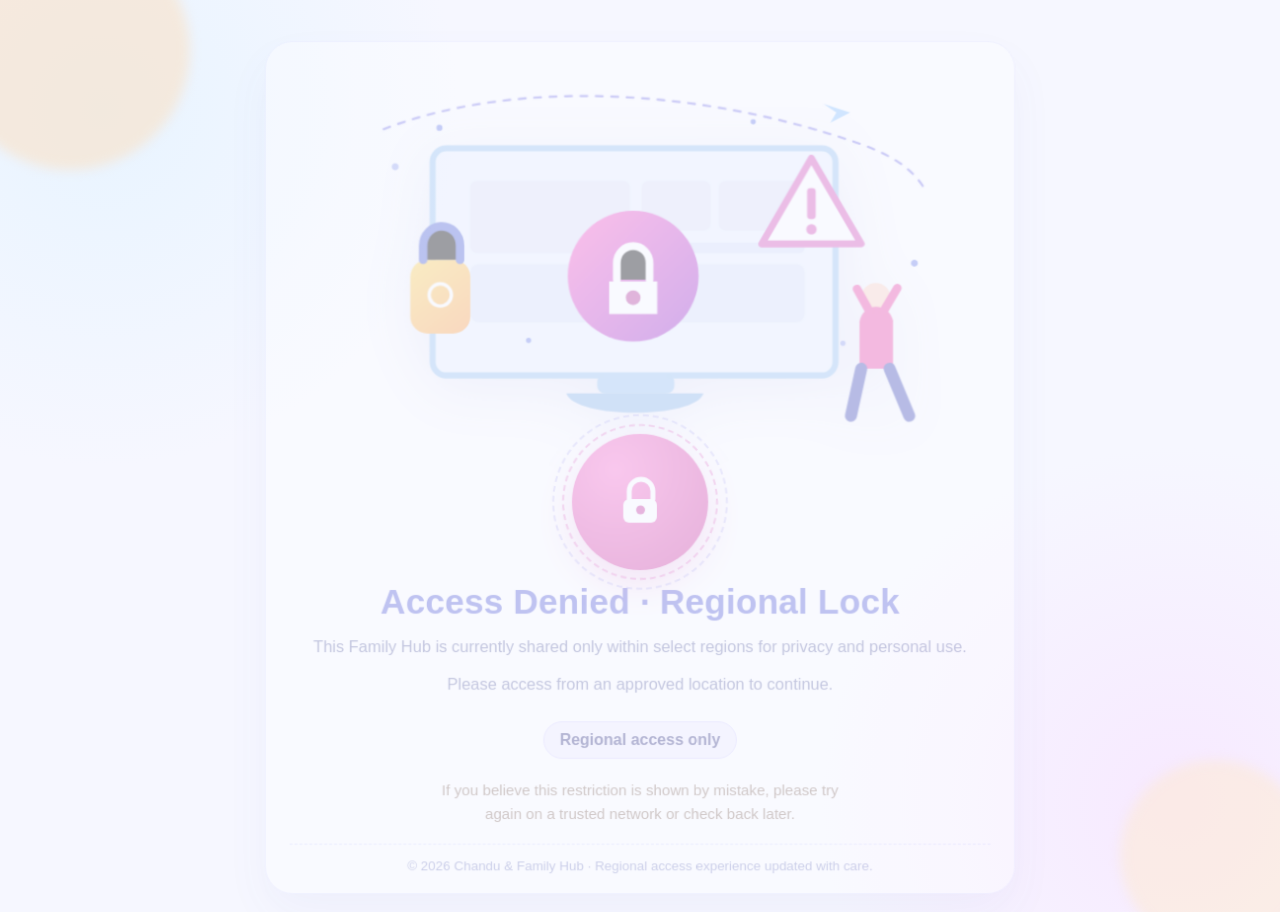
==== index.html @ 19f4012b "Add dynamic copyright year to restricted page footer" ====
<!DOCTYPE html>
<html lang="en">
<head>
<meta charset="UTF-8">
<meta name="viewport" content="width=device-width, initial-scale=1.0, viewport-fit=cover">
<script src="location-guard.js"></script>
<!-- Google tag (gtag.js) -->
<script async src="https://www.googletagmanager.com/gtag/js?id=G-7X8J9M550J"></script>
<script>
  window.dataLayer = window.dataLayer || [];
  function gtag(){dataLayer.push(arguments);}
  gtag('js', new Date());
  gtag('config', 'G-7X8J9M550J');
</script>
<script src="ga-events.js"></script>
<title>Chandu & Family — Celebrations of Love</title>
<link rel="preconnect" href="https://fonts.googleapis.com">
<link rel="preconnect" href="https://fonts.gstatic.com" crossorigin>
<link href="https://fonts.googleapis.com/css2?family=Playfair+Display:ital,wght@0,400;0,500;0,700;0,900;1,400;1,500;1,700&family=Cormorant+Garamond:ital,wght@0,300;0,400;0,500;1,300;1,400;1,500&family=Great+Vibes&family=Lato:wght@200;300;400&display=swap" rel="stylesheet">
<style>
/* ═══════════════════════════════════════════
   TOKENS
═══════════════════════════════════════════ */
:root {
  --ivory:     #FBF8F2;
  --ivory-2:   #F5EFE4;
  --ivory-3:   #EDE3D5;
  --blush:     #F8ECE9;
  --blush-2:   #F0D8D4;
  --blush-3:   #E2C0BB;
  --gold:      #C09A52;
  --gold-2:    #A07830;
  --gold-lt:   #DCC080;
  --gold-pale: #F2E4C0;
  --rose:      #C07880;
  --rose-2:    #A05868;
  --rose-pale: #FAE8EA;
  --sage:      #8FAF98;
  --ink:       #2C1F18;
  --ink-2:     #5A3E32;
  --ink-3:     #9A7A6A;
  --ink-4:     #C4A898;
  --white:     #FFFFFF;
  --shadow-xs: 0 1px  6px rgba(44,31,24,.06);
  --shadow-sm: 0 2px 14px rgba(44,31,24,.08);
  --shadow-md: 0 8px 36px rgba(44,31,24,.11);
  --shadow-lg: 0 20px 64px rgba(44,31,24,.15);
  --r:         22px;
  --ease:      cubic-bezier(.4,0,.2,1);
  --spring:    cubic-bezier(.34,1.56,.64,1);
}

/* ── RESET ── */
*,*::before,*::after{margin:0;padding:0;box-sizing:border-box;}
html{font-size:16px;scroll-behavior:smooth;-webkit-text-size-adjust:100%;}
body{
  font-family:'Lato',sans-serif;
  background:var(--ivory);
  color:var(--ink);
  min-height:100vh;
  overflow-x:hidden;
  cursor:default;
  opacity:0;
  transform:translateY(10px) scale(.995);
  transition:opacity .9s var(--ease), transform 1s var(--spring);
}
body.page-ready{opacity:1;transform:none;}
img,svg{display:block;}
a{color:inherit;text-decoration:none;}

/* ═══════════════════════════════════════════
   LOADER
═══════════════════════════════════════════ */
#loader{
  position:fixed;inset:0;z-index:9999;
  background:var(--ivory);
  display:flex;flex-direction:column;align-items:center;justify-content:center;gap:28px;
  transition:opacity .9s var(--ease),visibility .9s var(--ease),transform .9s var(--ease);
  overflow:hidden;
}
#loader::before{
  content:"";
  position:absolute;
  inset:-35% 0 auto -30%;
  width:55%;height:170%;
  background:linear-gradient(90deg, rgba(255,255,255,0), rgba(255,255,255,.65), rgba(255,255,255,0));
  transform:rotate(12deg) translateX(-260%);
  animation:ldSweep 2.8s ease-in-out infinite;
}
#loader.out{opacity:0;visibility:hidden;pointer-events:none;transform:scale(1.02);}

.ld-mark{
  opacity:0;animation:ldUp 1s var(--spring) forwards .1s;
}
.ld-wordmark{
  font-family:'Playfair Display',serif;font-size:clamp(1.3rem,4vw,1.9rem);
  font-weight:400;letter-spacing:.08em;color:var(--ink);
  display:flex;flex-direction:column;align-items:center;gap:2px;
  opacity:0;animation:ldUp .9s var(--ease) forwards .5s;
  text-align:center;
}
.ld-wordmark span{
  font-family:'Great Vibes',cursive;font-size:clamp(2rem,6vw,2.8rem);
  color:var(--gold);line-height:1.1;
}
.ld-wordmark small{
  font-family:'Lato',sans-serif;font-size:.62rem;font-weight:300;
  letter-spacing:.6em;text-transform:uppercase;color:var(--ink-3);
}

.ld-progress{
  width:180px;height:2px;background:var(--ivory-3);border-radius:2px;overflow:hidden;
  opacity:0;animation:ldFade .5s ease forwards .9s;
}
.ld-bar{
  height:100%;width:0%;border-radius:2px;
  background:linear-gradient(90deg,var(--rose),var(--gold));
  animation:ldFill 1.4s var(--ease) forwards 1s;
}
@keyframes ldFill{from{width:0%;}to{width:100%;}}
.ld-caption{
  font-size:.65rem;font-weight:300;letter-spacing:.45em;text-transform:uppercase;
  color:var(--ink-4);opacity:0;animation:ldFade .5s ease forwards 1s;
}
.ld-veil{
  position:absolute;
  inset:0;
  background:radial-gradient(circle at center, rgba(251,248,242,0) 0%, rgba(251,248,242,.95) 65%, rgba(251,248,242,1) 100%);
  opacity:0;
  pointer-events:none;
}
#loader.out .ld-veil{
  animation:ldVeil .9s var(--ease) forwards;
}
@keyframes ldUp{from{opacity:0;transform:translateY(16px) scale(.96);}to{opacity:1;transform:none;}}
@keyframes ldFade{from{opacity:0;}to{opacity:1;}}
@keyframes ldSweep{
  0%{transform:rotate(12deg) translateX(-260%);}
  45%,100%{transform:rotate(12deg) translateX(420%);}
}
@keyframes ldVeil{
  from{opacity:0;}
  to{opacity:1;}
}

/* ═══════════════════════════════════════════
   CANVAS + PARTICLES
═══════════════════════════════════════════ */
#particle-canvas{
  position:fixed;inset:0;z-index:1;pointer-events:none;
}

/* ═══════════════════════════════════════════
   DECORATIVE BACKGROUND
═══════════════════════════════════════════ */
.bg-base{
  position:fixed;inset:0;z-index:0;
  background:
    radial-gradient(ellipse 80% 60% at 0% 0%,   rgba(240,216,212,.45) 0%,transparent 55%),
    radial-gradient(ellipse 60% 50% at 100% 0%,  rgba(242,228,192,.35) 0%,transparent 50%),
    radial-gradient(ellipse 70% 40% at 50% 100%, rgba(240,216,212,.3)  0%,transparent 55%),
    radial-gradient(ellipse 40% 60% at 100% 60%, rgba(143,175,152,.12) 0%,transparent 50%),
    var(--ivory);
}
.bg-noise{
  position:fixed;inset:0;z-index:0;pointer-events:none;opacity:.025;
  background-image:url("data:image/svg+xml,%3Csvg viewBox='0 0 256 256' xmlns='http://www.w3.org/2000/svg'%3E%3Cfilter id='noise'%3E%3CfeTurbulence type='fractalNoise' baseFrequency='0.9' numOctaves='4' stitchTiles='stitch'/%3E%3C/filter%3E%3Crect width='100%25' height='100%25' filter='url(%23noise)'/%3E%3C/svg%3E");
  background-size:200px 200px;
}

/* Floating orbs */
.orb{position:fixed;border-radius:50%;pointer-events:none;z-index:0;filter:blur(90px);}
.orb-1{width:600px;height:600px;background:rgba(240,216,212,.5); top:-200px;left:-200px;animation:o1 14s ease-in-out infinite alternate;}
.orb-2{width:450px;height:450px;background:rgba(242,228,192,.4); top:-100px;right:-150px;animation:o2 11s ease-in-out infinite alternate;}
.orb-3{width:380px;height:380px;background:rgba(240,216,212,.35);bottom:-130px;right:8%;   animation:o3 13s ease-in-out infinite alternate;}
.orb-4{width:300px;height:300px;background:rgba(143,175,152,.2); bottom:12%;  left:4%;     animation:o4 9s  ease-in-out infinite alternate;}
.orb-5{width:250px;height:250px;background:rgba(242,228,192,.3); top:40%;     left:42%;    animation:o5 10s ease-in-out infinite alternate;}
@keyframes o1{to{transform:translate(40px,-40px) scale(1.06);}}
@keyframes o2{to{transform:translate(-35px,35px) scale(1.04);}}
@keyframes o3{to{transform:translate(-30px,-30px) scale(1.05);}}
@keyframes o4{to{transform:translate(25px,-25px) scale(1.07);}}
@keyframes o5{to{transform:translate(-20px,20px) scale(1.03);}}

/* ═══════════════════════════════════════════
   WRAPPER + SCROLL REVEAL
═══════════════════════════════════════════ */
.page{position:relative;z-index:10;}

.reveal{
  opacity:0;transform:translateY(32px);
  transition:opacity .85s var(--ease),transform .85s var(--ease);
}
.reveal.in{opacity:1;transform:none;}
.reveal-left{opacity:0;transform:translateX(-32px);transition:opacity .85s var(--ease),transform .85s var(--ease);}
.reveal-left.in{opacity:1;transform:none;}
.reveal-right{opacity:0;transform:translateX(32px);transition:opacity .85s var(--ease),transform .85s var(--ease);}
.reveal-right.in{opacity:1;transform:none;}

/* ═══════════════════════════════════════════
   HERO
═══════════════════════════════════════════ */
.hero{
  min-height:100vh;
  display:flex;flex-direction:column;align-items:center;justify-content:center;
  text-align:center;
  padding:clamp(80px,12vw,140px) clamp(20px,6vw,80px) clamp(70px,10vw,120px);
  position:relative;overflow:hidden;
}

/* Decorative corner vines */
.hero-deco{position:absolute;pointer-events:none;opacity:.22;}
.hero-deco-tl{top:0;left:0;width:clamp(120px,18vw,220px);}
.hero-deco-tr{top:0;right:0;width:clamp(120px,18vw,220px);transform:scaleX(-1);}
.hero-deco-bl{bottom:0;left:0;width:clamp(100px,15vw,180px);transform:scaleY(-1);}
.hero-deco-br{bottom:0;right:0;width:clamp(100px,15vw,180px);transform:scale(-1);}

/* Animated SVG logo mark */
.logo-mark{
  margin-bottom:32px;
  opacity:0;animation:ldUp .9s var(--spring) forwards 2s;
}
.logo-heart-path{
  stroke-dasharray:900;stroke-dashoffset:900;
  animation:drawHeart 2.2s ease forwards 2.3s;
}
@keyframes drawHeart{to{stroke-dashoffset:0;}}
.logo-text{
  font-family:'Great Vibes',cursive;
  font-size:clamp(1.8rem,5vw,2.6rem);
  color:var(--gold);
  opacity:0;animation:ldUp .8s var(--ease) forwards 2.6s;
  margin-bottom:6px;
  filter:drop-shadow(0 2px 12px rgba(192,154,82,.3));
}
.logo-sub{
  font-size:.65rem;font-weight:300;letter-spacing:.65em;text-transform:uppercase;
  color:var(--ink-3);opacity:0;animation:ldFade .8s ease forwards 2.9s;
}

/* Divider ornament */
.orn{
  display:flex;align-items:center;gap:14px;margin:28px auto;
  opacity:0;animation:ldUp .8s var(--ease) forwards 3s;
}
.orn-line{width:60px;height:1px;}
.orn-line-l{background:linear-gradient(to right,transparent,var(--gold-lt));}
.orn-line-r{background:linear-gradient(to left,transparent,var(--gold-lt));}
.orn-diamond{
  width:8px;height:8px;border:1.5px solid var(--gold);
  transform:rotate(45deg);flex-shrink:0;
}

/* Hero heading */
.hero-h1{
  font-family:'Playfair Display',serif;
  font-size:clamp(2.6rem,8vw,7rem);
  font-weight:900;line-height:1.0;letter-spacing:-.02em;
  color:var(--ink);
  margin-bottom:16px;
  opacity:0;animation:ldUp 1s var(--ease) forwards 3.1s;
}
.hero-h1 em{
  font-style:italic;color:var(--rose);
  display:block;font-size:.85em;font-weight:500;
}
.hero-tagline{
  font-family:'Cormorant Garamond',serif;font-style:italic;font-weight:300;
  font-size:clamp(1.15rem,3.5vw,1.8rem);
  color:var(--ink-2);margin-bottom:32px;max-width:600px;line-height:1.7;
  opacity:0;animation:ldUp .9s var(--ease) forwards 3.3s;
}
.hero-tagline strong{font-style:normal;color:var(--gold-2);font-weight:500;}
.hero-tagline .highlight-link{
  display:inline-flex;align-items:center;gap:8px;
  font-style:normal;font-weight:700;letter-spacing:.01em;
  color:var(--rose-2);
  padding:4px 14px;border-radius:999px;
  border:1px solid rgba(192,154,82,.45);
  background:linear-gradient(120deg,rgba(242,228,192,.65),rgba(248,236,233,.9));
  box-shadow:0 0 0 0 rgba(192,154,82,.45);
  transition:transform .3s var(--ease),box-shadow .3s var(--ease),color .3s var(--ease);
  animation:highlightPulse 2.8s ease-in-out infinite;
}
.hero-tagline .highlight-link::before{content:'✨';font-size:.85em;}
.hero-tagline .highlight-link:hover{
  transform:translateY(-2px);
  color:var(--ink);
  box-shadow:0 10px 22px rgba(192,154,82,.24);
}
@keyframes highlightPulse{
  0%,100%{box-shadow:0 0 0 0 rgba(192,154,82,.18);}
  50%{box-shadow:0 0 0 10px rgba(192,154,82,0);}
}

/* Date pill */
.date-pill{
  display:inline-flex;align-items:center;gap:14px;
  font-size:.72rem;font-weight:300;letter-spacing:.3em;text-transform:uppercase;
  color:var(--ink-3);padding:12px 28px;
  border:1px solid var(--ivory-3);border-radius:50px;
  background:rgba(255,255,255,.7);backdrop-filter:blur(16px);
  box-shadow:var(--shadow-xs);
  opacity:0;animation:ldUp .9s var(--ease) forwards 3.5s;
  margin-bottom:56px;
}
.dp-rose{width:7px;height:7px;border-radius:50%;background:var(--rose);animation:dpPulse 2s ease-in-out infinite;}
@keyframes dpPulse{0%,100%{opacity:.6;transform:scale(1);}50%{opacity:1;transform:scale(1.4);}}

/* Hero quote */
.hero-quote-wrap{
  max-width:500px;text-align:center;
  opacity:0;animation:ldUp .9s var(--ease) forwards 3.7s;
}
.hero-quote{
  font-family:'Cormorant Garamond',serif;font-style:italic;font-weight:300;
  font-size:clamp(.95rem,2.5vw,1.15rem);color:var(--ink-3);line-height:1.9;
  position:relative;padding:0 24px;
}
.hero-quote::before,.hero-quote::after{
  content:'"';font-family:'Playfair Display',serif;font-size:3rem;
  color:var(--gold-pale);line-height:1;position:absolute;
}
.hero-quote::before{top:-10px;left:0;}
.hero-quote::after{content:'"';bottom:-28px;right:0;}
.hero-quote-attr{
  font-size:.65rem;font-weight:400;letter-spacing:.35em;text-transform:uppercase;
  color:var(--ink-4);margin-top:24px;
}

/* Scroll cue */
.scroll-cue{
  position:absolute;bottom:28px;left:50%;transform:translateX(-50%);
  display:flex;flex-direction:column;align-items:center;gap:8px;
  opacity:0;animation:ldFade 1.2s ease forwards 4.2s;
}
.sc-label{font-size:.58rem;font-weight:300;letter-spacing:.4em;text-transform:uppercase;color:var(--ink-4);}
.sc-arrow{
  width:1px;height:36px;background:linear-gradient(to bottom,var(--ink-4),transparent);
  animation:scArrow 2s ease-in-out infinite;
}
@keyframes scArrow{0%,100%{transform:scaleY(1);opacity:.6;}50%{transform:scaleY(.6);opacity:1;}}

/* ═══════════════════════════════════════════
   SECTION UTILITY
═══════════════════════════════════════════ */
.section-label{
  display:flex;align-items:center;gap:18px;
  margin-bottom:clamp(40px,6vw,64px);
}
.sl-line{flex:1;height:1px;}
.sl-line-l{background:linear-gradient(to right,transparent,var(--ivory-3));}
.sl-line-r{background:linear-gradient(to left,transparent,var(--ivory-3));}
.sl-text{
  font-size:.6rem;font-weight:400;letter-spacing:.55em;text-transform:uppercase;
  color:var(--ink-3);white-space:nowrap;
  padding:5px 14px;border:1px solid var(--ivory-3);border-radius:50px;
  background:rgba(255,255,255,.5);
}

/* ═══════════════════════════════════════════
   OUR STORY SECTION
═══════════════════════════════════════════ */
.story{
  padding:clamp(80px,10vw,120px) clamp(20px,6vw,80px);
  max-width:1100px;margin:0 auto;
}
.story-inner{
  display:grid;grid-template-columns:1fr 1fr;gap:clamp(40px,6vw,80px);align-items:center;
}
@media(max-width:700px){.story-inner{grid-template-columns:1fr;}}

.story-text-col{}
.story-kicker{
  font-size:.62rem;font-weight:400;letter-spacing:.6em;text-transform:uppercase;
  color:var(--rose);margin-bottom:18px;display:flex;align-items:center;gap:10px;
}
.story-kicker::before{content:'';width:30px;height:1px;background:currentColor;opacity:.6;}
.story-h2{
  font-family:'Playfair Display',serif;font-size:clamp(2rem,5vw,3.4rem);font-weight:700;
  line-height:1.1;letter-spacing:-.01em;color:var(--ink);margin-bottom:24px;
}
.story-h2 em{font-style:italic;color:var(--gold-2);}
.story-body{
  font-family:'Cormorant Garamond',serif;font-size:clamp(1rem,2.5vw,1.2rem);
  font-weight:300;line-height:2;color:var(--ink-2);margin-bottom:18px;
}
.story-body strong{color:var(--rose);font-weight:500;}

/* Story visual — decorative frame */
.story-visual-col{display:flex;justify-content:center;align-items:center;}
.story-frame{
  position:relative;width:100%;max-width:380px;
  background:var(--white);border-radius:24px;box-shadow:var(--shadow-md);
  padding:36px;overflow:hidden;
}
.story-frame::before{
  content:'';position:absolute;inset:0;
  background:linear-gradient(135deg,rgba(240,216,212,.4) 0%,rgba(242,228,192,.3) 100%);
}
.sf-inner{position:relative;text-align:center;}
.sf-big-num{
  font-family:'Playfair Display',serif;font-size:clamp(3.5rem,10vw,5.5rem);
  font-weight:900;line-height:1;
  background:linear-gradient(135deg,var(--rose),var(--gold));
  -webkit-background-clip:text;-webkit-text-fill-color:transparent;
  background-clip:text;margin-bottom:2px;
}
.sf-label{font-family:'Cormorant Garamond',serif;font-size:clamp(.9rem,2.5vw,1.1rem);font-style:italic;color:var(--ink-3);}
.sf-divider{width:50px;height:1px;background:var(--ivory-3);margin:18px auto;}
.sf-stats{display:grid;grid-template-columns:1fr 1fr;gap:16px;margin-top:8px;}
.sf-stat{text-align:center;padding:14px;background:var(--ivory);border-radius:12px;}
.sf-stat-num{
  font-family:'Playfair Display',serif;font-size:1.6rem;font-weight:700;
  color:var(--rose);display:block;line-height:1;
}
.sf-stat-lbl{font-size:.62rem;font-weight:300;letter-spacing:.2em;text-transform:uppercase;color:var(--ink-3);margin-top:4px;}

/* ═══════════════════════════════════════════
   PHILOSOPHY STRIP
═══════════════════════════════════════════ */
.philosophy{
  background:var(--ink);position:relative;overflow:hidden;
  padding:clamp(60px,8vw,100px) clamp(20px,6vw,80px);
}
.philosophy::before{
  content:'';position:absolute;inset:0;
  background:
    radial-gradient(ellipse 55% 70% at  8% 50%,rgba(192,154,82,.14) 0%,transparent 55%),
    radial-gradient(ellipse 45% 70% at 92% 50%,rgba(192,120,128,.12) 0%,transparent 55%),
    radial-gradient(ellipse 60% 40% at 50% 100%,rgba(143,175,152,.08) 0%,transparent 50%);
}
.ph-inner{position:relative;max-width:900px;margin:0 auto;text-align:center;}
.ph-kicker{
  font-size:.6rem;font-weight:400;letter-spacing:.6em;text-transform:uppercase;
  color:rgba(255,255,255,.35);margin-bottom:20px;
}
.ph-h2{
  font-family:'Playfair Display',serif;font-size:clamp(1.8rem,5vw,3.5rem);
  font-weight:700;line-height:1.15;letter-spacing:-.015em;
  color:var(--white);margin-bottom:24px;
}
.ph-h2 em{font-style:italic;color:var(--gold-lt);}
.ph-body{
  font-family:'Cormorant Garamond',serif;font-weight:300;font-style:italic;
  font-size:clamp(1rem,2.5vw,1.35rem);line-height:2;
  color:rgba(255,255,255,.6);max-width:680px;margin:0 auto 44px;
}
.ph-pillars{
  display:grid;grid-template-columns:repeat(3,1fr);gap:20px;margin-top:10px;
}
@media(max-width:600px){.ph-pillars{grid-template-columns:1fr;}}
.ph-pillar{
  padding:24px 20px;border-radius:14px;
  border:1px solid rgba(255,255,255,.07);
  background:rgba(255,255,255,.03);
  text-align:center;
  transition:transform .4s var(--ease),border-color .4s;
}
.ph-pillar:hover{transform:translateY(-4px);border-color:rgba(192,154,82,.3);}
.ph-p-icon{font-size:1.8rem;margin-bottom:12px;display:block;}
.ph-p-title{
  font-family:'Playfair Display',serif;font-size:1rem;font-weight:600;
  color:var(--gold-lt);margin-bottom:8px;
}
.ph-p-text{
  font-size:.82rem;font-weight:300;color:rgba(255,255,255,.4);line-height:1.8;
}

/* ═══════════════════════════════════════════
   FAMILY GRID
═══════════════════════════════════════════ */
.family-section{
  padding:clamp(80px,10vw,120px) clamp(20px,6vw,80px);
  max-width:1200px;margin:0 auto;
}
.f-grid{
  display:grid;
  grid-template-columns:repeat(auto-fill,minmax(min(100%,350px),1fr));
  gap:28px;
}

/* ── MEMBER CARD ── */
.m-card{
  background:var(--white);border-radius:var(--r);
  box-shadow:var(--shadow-md);overflow:hidden;
  display:block;text-decoration:none;color:inherit;
  position:relative;
  transition:transform .5s var(--ease),box-shadow .5s var(--ease);
  opacity:0;transform:translateY(28px);
  transition:opacity .7s var(--ease),transform .7s var(--ease),box-shadow .5s var(--ease);
}
.m-card.in{opacity:1;transform:none;}
.m-card:hover{
  transform:translateY(-10px) scale(1.01);
  box-shadow:var(--shadow-lg);
}

/* Shimmer on hover */
.m-card::after{
  content:'';position:absolute;inset:0;
  background:linear-gradient(105deg,transparent 40%,rgba(255,255,255,.18) 50%,transparent 60%);
  transform:translateX(-100%);transition:transform .7s var(--ease);
  pointer-events:none;z-index:5;
}
.m-card:hover::after{transform:translateX(100%);}

/* Card header with gradient bg */
.c-header{
  position:relative;padding:36px 28px 24px;
  background:var(--c-grad,linear-gradient(135deg,#FBF0ED,#FBF7F2));
  overflow:hidden;
}
/* Decorative soft circles inside header */
.c-header::before{
  content:'';position:absolute;width:180px;height:180px;border-radius:50%;
  background:rgba(255,255,255,.35);top:-60px;right:-60px;pointer-events:none;
}
.c-header::after{
  content:'';position:absolute;width:120px;height:120px;border-radius:50%;
  background:rgba(255,255,255,.2);bottom:-40px;left:-20px;pointer-events:none;
}

.c-header-inner{position:relative;z-index:2;display:flex;align-items:center;gap:18px;}

/* Avatar */
.c-avatar{
  width:72px;height:72px;border-radius:50%;flex-shrink:0;
  display:flex;align-items:center;justify-content:center;
  font-size:2.1rem;
  background:rgba(255,255,255,.8);
  box-shadow:0 4px 20px rgba(44,31,24,.12),inset 0 1px 0 rgba(255,255,255,.9);
  position:relative;overflow:hidden;
  transition:transform .5s var(--spring);
}
.m-card:hover .c-avatar{transform:rotate(6deg) scale(1.1);}
.c-avatar::after{
  content:'';position:absolute;inset:0;border-radius:50%;
  background:radial-gradient(circle at 35% 30%,rgba(255,255,255,.6),transparent 65%);
  pointer-events:none;
}

.c-identity{}
.c-name{
  font-family:'Playfair Display',serif;font-size:1.55rem;font-weight:700;
  color:var(--ink);line-height:1.1;margin-bottom:6px;
}
.c-relation{
  font-size:.62rem;font-weight:400;letter-spacing:.35em;text-transform:uppercase;
  color:var(--c-accent,var(--rose));
  padding:3px 12px;border-radius:50px;
  background:rgba(255,255,255,.7);
  display:inline-block;
  border:1px solid rgba(255,255,255,.8);
}

/* Card body */
.c-body{padding:0 28px;}

/* Next event highlight */
.c-event-highlight{
  margin-top:20px;margin-bottom:16px;
  border-radius:14px;padding:18px 20px;
  background:var(--c-ev-bg,#FEF4F6);
  border:1px solid var(--c-ev-border,#F5DDE2);
  position:relative;overflow:hidden;
}
.c-event-highlight::before{
  content:'';position:absolute;top:0;left:0;right:0;height:2px;
  background:var(--c-ev-stripe,linear-gradient(90deg,var(--rose),var(--gold)));
}
.ceh-lbl{
  font-size:.58rem;font-weight:400;letter-spacing:.4em;text-transform:uppercase;
  color:var(--c-accent,var(--rose));margin-bottom:5px;
}
.ceh-name{
  font-family:'Playfair Display',serif;font-style:italic;font-size:1.05rem;
  color:var(--ink);margin-bottom:14px;
}

/* Countdown */
.ceh-countdown{display:flex;align-items:center;gap:8px;}
.cc-unit{text-align:center;}
.cc-num{
  font-family:'Playfair Display',serif;font-size:1.4rem;font-weight:700;
  color:var(--c-accent,var(--rose));line-height:1;display:block;
  transition:transform .2s var(--spring);
}
.cc-lbl{font-size:.46rem;font-weight:400;letter-spacing:.2em;text-transform:uppercase;color:var(--ink-4);margin-top:2px;}
.cc-sep{font-size:1.2rem;color:var(--ink-4);opacity:.35;margin-bottom:8px;}
.ceh-today{
  font-family:'Cormorant Garamond',serif;font-style:italic;
  font-size:1rem;color:var(--c-accent,var(--rose));
}

/* Events list */
.c-events-list{
  padding-bottom:6px;
}
.cel-item{
  display:flex;align-items:center;gap:10px;
  padding:9px 0;border-bottom:1px solid var(--ivory-2);
}
.cel-item:last-child{border-bottom:none;}
.cel-dot{width:7px;height:7px;border-radius:50%;flex-shrink:0;}
.cel-name{flex:1;font-size:.82rem;font-weight:300;color:var(--ink-2);}
.cel-date{font-size:.72rem;font-weight:400;color:var(--ink-3);}
.cel-today-badge{
  font-size:.56rem;font-weight:400;letter-spacing:.2em;text-transform:uppercase;
  color:var(--white);background:var(--c-accent,var(--rose));
  padding:2px 8px;border-radius:50px;
}

/* Card footer */
.c-footer{
  padding:16px 28px 24px;
  display:flex;align-items:center;justify-content:space-between;
}
.cf-label{
  font-size:.68rem;font-weight:400;letter-spacing:.25em;text-transform:uppercase;
  color:var(--c-accent,var(--rose));
}
.cf-btn{
  display:flex;align-items:center;gap:6px;
  font-size:.68rem;font-weight:400;letter-spacing:.15em;text-transform:uppercase;
  color:var(--white);background:var(--c-accent,var(--rose));
  padding:9px 18px;border-radius:50px;
  box-shadow:0 4px 14px rgba(44,31,24,.12);
  transition:transform .3s var(--spring),box-shadow .3s;
}
.m-card:hover .cf-btn{transform:scale(1.06);box-shadow:0 6px 20px rgba(44,31,24,.18);}
.cf-btn svg{transition:transform .3s var(--spring);}
.m-card:hover .cf-btn svg{transform:translateX(3px);}

/* ADD CARD */
.add-card{
  border-radius:var(--r);border:2px dashed var(--ivory-3);
  min-height:260px;display:flex;flex-direction:column;
  align-items:center;justify-content:center;gap:16px;
  padding:44px 24px;text-align:center;
  background:rgba(255,255,255,.4);
  transition:border-color .3s,background .3s;
  cursor:default;
}
.add-card:hover{border-color:var(--gold-lt);background:rgba(255,255,255,.65);}
.add-icon-wrap{
  width:56px;height:56px;border-radius:50%;
  background:var(--ivory-2);display:flex;align-items:center;justify-content:center;
  font-size:1.5rem;color:var(--ink-4);
  transition:transform .4s var(--spring),background .3s;
}
.add-card:hover .add-icon-wrap{transform:scale(1.1);background:var(--gold-pale);}
.add-lbl{font-family:'Playfair Display',serif;font-style:italic;font-size:1.05rem;color:var(--ink-3);}
.add-sub{font-size:.74rem;font-weight:300;color:var(--ink-4);line-height:1.75;max-width:210px;}

/* ═══════════════════════════════════════════
   QUOTE CAROUSEL
═══════════════════════════════════════════ */
.quote-section{
  padding:clamp(70px,9vw,110px) clamp(20px,6vw,80px);
  text-align:center;position:relative;overflow:hidden;
  background:
    linear-gradient(135deg,rgba(248,236,233,.8),rgba(251,247,242,.9)),
    var(--ivory);
}
.qs-inner{max-width:750px;margin:0 auto;}
.quote-carousel{position:relative;min-height:180px;overflow:hidden;}
.q-slide{
  position:absolute;inset:0;display:flex;flex-direction:column;
  align-items:center;justify-content:center;
  opacity:0;transform:translateY(20px);
  transition:opacity .8s var(--ease),transform .8s var(--ease);
  pointer-events:none;
}
.q-slide.active{opacity:1;transform:none;pointer-events:auto;}
.q-text{
  font-family:'Playfair Display',serif;font-style:italic;
  font-size:clamp(1.2rem,3.5vw,1.8rem);font-weight:400;
  color:var(--ink);line-height:1.65;margin-bottom:20px;
  position:relative;
}
.q-text::before{
  content:'❝';font-size:4rem;font-family:'Playfair Display',serif;
  color:var(--rose-pale);position:absolute;top:-20px;left:-30px;
  line-height:1;z-index:-1;
}
.q-attr{
  font-size:.65rem;font-weight:300;letter-spacing:.45em;text-transform:uppercase;
  color:var(--ink-4);display:flex;align-items:center;gap:10px;
}
.q-attr::before,.q-attr::after{content:'';width:24px;height:1px;background:currentColor;opacity:.4;}

.q-dots{display:flex;justify-content:center;gap:8px;margin-top:clamp(16px,3vw,24px);}
.q-dot{
  width:7px;height:7px;border-radius:50%;background:var(--ivory-3);
  border:none;cursor:pointer;padding:0;
  transition:background .3s,transform .3s var(--spring);
}
.q-dot.active{background:var(--rose);transform:scale(1.3);}

/* ═══════════════════════════════════════════
   STATS STRIP
═══════════════════════════════════════════ */
.stats{
  padding:clamp(56px,7vw,80px) clamp(20px,6vw,80px);
  background:var(--ink);position:relative;overflow:hidden;
}
.stats::before{
  content:'';position:absolute;inset:0;
  background:
    radial-gradient(ellipse 60% 80% at 8%  50%,rgba(192,154,82,.14) 0%,transparent 60%),
    radial-gradient(ellipse 50% 80% at 92% 50%,rgba(192,120,128,.12) 0%,transparent 55%);
}
.stats-inner{
  position:relative;max-width:1100px;margin:0 auto;
  display:grid;grid-template-columns:repeat(auto-fit,minmax(150px,1fr));gap:40px;
  text-align:center;
}
.stat-item{position:relative;}
.stat-num{
  font-family:'Playfair Display',serif;
  font-size:clamp(2.2rem,5vw,3.8rem);font-weight:900;
  color:var(--gold-lt);display:block;line-height:1;margin-bottom:8px;
}
.stat-lbl{
  font-size:.63rem;font-weight:300;letter-spacing:.4em;text-transform:uppercase;
  color:rgba(255,255,255,.38);
}
.stat-sub{
  font-family:'Cormorant Garamond',serif;font-style:italic;
  font-size:.85rem;color:rgba(255,255,255,.2);margin-top:4px;
}

/* ═══════════════════════════════════════════
   UPCOMING
═══════════════════════════════════════════ */
.upcoming{
  padding:clamp(80px,10vw,120px) clamp(20px,6vw,80px);
  max-width:860px;margin:0 auto;
}
.up-list{display:flex;flex-direction:column;gap:14px;}
.up-item{
  display:flex;align-items:center;gap:20px;
  background:var(--white);border-radius:16px;
  padding:20px 24px;box-shadow:var(--shadow-sm);
  border-left:3px solid var(--c-stripe,var(--ivory-3));
  transition:transform .4s var(--ease),box-shadow .4s;
  text-decoration:none;color:inherit;
}
.up-item:hover{transform:translateX(8px);box-shadow:var(--shadow-md);}
.up-emoji{font-size:2rem;flex-shrink:0;}
.up-meta{flex:1;}
.up-who{
  font-size:.6rem;font-weight:400;letter-spacing:.35em;text-transform:uppercase;
  color:var(--ink-3);margin-bottom:3px;
}
.up-event{
  font-family:'Playfair Display',serif;font-style:italic;
  font-size:1.05rem;color:var(--ink);margin-bottom:2px;
}
.up-date{font-size:.75rem;font-weight:300;color:var(--ink-3);}
.up-badge{
  font-family:'Playfair Display',serif;font-size:1rem;font-weight:700;
  color:var(--white);padding:8px 16px;border-radius:50px;
  min-width:72px;text-align:center;flex-shrink:0;
  box-shadow:0 3px 12px rgba(44,31,24,.15);
}

/* ═══════════════════════════════════════════
   LOVE NOTE SECTION
═══════════════════════════════════════════ */
.love-note{
  padding:clamp(70px,9vw,110px) clamp(20px,6vw,80px);
  background:
    linear-gradient(180deg,rgba(240,216,212,.25),rgba(242,228,192,.2)),
    var(--ivory);
  text-align:center;
}
.ln-inner{max-width:700px;margin:0 auto;}
.ln-icon{font-size:clamp(2.5rem,7vw,4rem);margin-bottom:24px;display:block;animation:heartBeat 2.5s ease-in-out infinite;}
@keyframes heartBeat{0%,100%{transform:scale(1);}14%{transform:scale(1.15);}28%{transform:scale(1);}42%{transform:scale(1.1);}70%{transform:scale(1);}}
.ln-h2{
  font-family:'Playfair Display',serif;font-size:clamp(1.8rem,5vw,3.2rem);
  font-weight:700;color:var(--ink);margin-bottom:20px;
}
.ln-h2 em{font-style:italic;color:var(--rose);}
.ln-body{
  font-family:'Cormorant Garamond',serif;font-weight:300;font-style:italic;
  font-size:clamp(1rem,2.5vw,1.3rem);color:var(--ink-2);line-height:2;
}

/* ═══════════════════════════════════════════
   FOOTER
═══════════════════════════════════════════ */
.footer{
  background:var(--ink);
  padding:clamp(50px,7vw,80px) clamp(20px,6vw,80px);
  text-align:center;position:relative;overflow:hidden;
}
.footer::before{
  content:'';position:absolute;inset:0;
  background:radial-gradient(ellipse 70% 50% at 50% 100%,rgba(192,154,82,.08) 0%,transparent 60%);
}
.ft-inner{position:relative;max-width:700px;margin:0 auto;}

/* Footer logo mark */
.ft-logo{margin:0 auto 20px;}
.ft-brand-text{
  font-family:'Great Vibes',cursive;font-size:clamp(2.2rem,5vw,3.2rem);
  color:var(--gold-lt);margin-bottom:4px;
  filter:drop-shadow(0 2px 16px rgba(192,154,82,.3));
}
.ft-tagline{
  font-family:'Cormorant Garamond',serif;font-style:italic;font-weight:300;
  font-size:clamp(.95rem,2.5vw,1.2rem);color:rgba(255,255,255,.4);
  margin-bottom:32px;
}
.ft-divider{
  display:flex;align-items:center;gap:14px;margin:0 auto 28px;max-width:280px;
}
.ft-div-line{flex:1;height:1px;background:rgba(255,255,255,.08);}
.ft-div-gem{
  width:7px;height:7px;border:1px solid rgba(192,154,82,.4);
  transform:rotate(45deg);flex-shrink:0;
}

.ft-links{
  display:flex;justify-content:center;flex-wrap:wrap;gap:24px;margin-bottom:32px;
}
.ft-link{
  font-size:.65rem;font-weight:300;letter-spacing:.35em;text-transform:uppercase;
  color:rgba(255,255,255,.3);text-decoration:none;
  transition:color .3s;padding:4px 0;
  border-bottom:1px solid transparent;
  transition:color .3s,border-color .3s;
}
.ft-link:hover{color:var(--gold-lt);border-bottom-color:rgba(192,154,82,.3);}

.ft-copy{
  font-size:.62rem;font-weight:300;letter-spacing:.2em;text-transform:uppercase;
  color:rgba(255,255,255,.2);line-height:2;
}
.ft-copy strong{color:rgba(192,154,82,.6);font-weight:400;}

/* ═══════════════════════════════════════════
   ANIMATIONS UTIL
═══════════════════════════════════════════ */
@keyframes countUp {
  from { opacity:0; transform:translateY(10px); }
  to   { opacity:1; transform:none; }
}

@media(max-width:640px){
  .c-body{padding:0 20px;}
  .c-footer{padding:14px 20px 22px;}
  .c-header{padding:28px 20px 20px;}
  .c-event-highlight{margin-top:16px;}
  .ph-pillars{gap:12px;}
}

/* ── Fix: prevent scroll cue overlapping hero quote on mobile ── */
.hero{ padding-bottom: 110px; }
.hero-quote-wrap{ margin-bottom: 16px; }	

/* ── WEDDING INVITATION CARD ── */
.wedding-card {
  --wc-header-bg: linear-gradient(120deg, #2C1F18 0%, #4A2E24 45%, #3A2318 100%);
  --wc-orb-bg: rgba(192,154,82,.07);
  --wc-stripe: linear-gradient(90deg, transparent, var(--gold), var(--rose), var(--gold), transparent);
  --wc-eyebrow-c: rgba(192,154,82,.7);
  --wc-title-c: var(--gold-lt);
  --wc-subtitle-c: rgba(255,255,255,.5);
  --wc-badge-border: rgba(192,154,82,.3);
  --wc-badge-bg: rgba(192,154,82,.08);
  --wc-day-c: var(--gold-lt);
  --wc-month-c: rgba(255,255,255,.5);
  --wc-year-c: rgba(192,154,82,.6);
  --wc-cta-bg: linear-gradient(135deg, #C09A52, #A07830);
  --wc-cta-shadow: 0 4px 18px rgba(160,120,48,.35);
  --wc-cta-hover-shadow: 0 6px 24px rgba(160,120,48,.45);

  background: var(--white); border-radius: var(--r);
  box-shadow: var(--shadow-md); overflow: hidden;
  display: block; text-decoration: none; color: inherit;
  position: relative; grid-column: 1 / -1;
  opacity: 0; transform: translateY(28px);
  transition: opacity .7s var(--ease), transform .7s var(--ease), box-shadow .5s var(--ease);
}
.card-valentine {
  --wc-header-bg: linear-gradient(120deg, #3A1C2A 0%, #5F2D43 46%, #7A3E5C 100%);
  --wc-orb-bg: rgba(255,214,227,.12);
  --wc-stripe: linear-gradient(90deg, transparent, #F0B7C7, #D889A4, #F0B7C7, transparent);
  --wc-eyebrow-c: rgba(247,203,220,.8);
  --wc-title-c: #F8DCE7;
  --wc-subtitle-c: rgba(255,238,245,.72);
  --wc-badge-border: rgba(246,190,212,.45);
  --wc-badge-bg: rgba(255,220,236,.12);
  --wc-day-c: #FFD3E4;
  --wc-month-c: rgba(255,236,246,.72);
  --wc-year-c: rgba(255,211,228,.86);
  --wc-cta-bg: linear-gradient(135deg, #C86D93, #9F3F68);
  --wc-cta-shadow: 0 4px 18px rgba(159,63,104,.35);
  --wc-cta-hover-shadow: 0 6px 24px rgba(159,63,104,.45);
}
.card-annaprasan {
  --wc-header-bg: linear-gradient(120deg, #1E3B4A 0%, #2D5F70 50%, #417A76 100%);
  --wc-orb-bg: rgba(208,245,238,.12);
  --wc-stripe: linear-gradient(90deg, transparent, #8AD4C2, #DCC080, #8AD4C2, transparent);
  --wc-eyebrow-c: rgba(211,243,236,.85);
  --wc-title-c: #E5F8F2;
  --wc-subtitle-c: rgba(230,250,244,.75);
  --wc-badge-border: rgba(169,228,211,.45);
  --wc-badge-bg: rgba(182,239,223,.14);
  --wc-day-c: #D8F3EA;
  --wc-month-c: rgba(232,252,247,.75);
  --wc-year-c: rgba(205,244,233,.85);
  --wc-cta-bg: linear-gradient(135deg, #49A58F, #2E7E6F);
  --wc-cta-shadow: 0 4px 18px rgba(46,126,111,.35);
  --wc-cta-hover-shadow: 0 6px 24px rgba(46,126,111,.45);
}
.wedding-card.in { opacity: 1; transform: none; }
.wedding-card:hover { transform: translateY(-6px) scale(1.005); box-shadow: var(--shadow-lg); }
.wedding-card::after {
  content: ''; position: absolute; inset: 0;
  background: linear-gradient(105deg, transparent 35%, rgba(255,255,255,.16) 50%, transparent 65%);
  transform: translateX(-120%); transition: transform .8s var(--ease);
  pointer-events: none; z-index: 5;
}
.wedding-card:hover::after { transform: translateX(120%); }
.wc-header {
  position: relative; overflow: hidden;
  padding: clamp(28px,4vw,44px) clamp(24px,4vw,48px) clamp(22px,3vw,36px);
  background: var(--wc-header-bg);
  display: flex; align-items: center; gap: clamp(16px,3vw,32px); flex-wrap: wrap;
}
.wc-header::before {
  content: ''; position: absolute; width: 300px; height: 300px; border-radius: 50%;
  background: var(--wc-orb-bg); top: -100px; right: -80px; pointer-events: none;
}
.wc-header-stripe {
  position: absolute; top: 0; left: 0; right: 0; height: 3px;
  background: var(--wc-stripe);
}
.wc-rings { flex-shrink: 0; position: relative; z-index: 2; width: clamp(60px,8vw,80px); height: clamp(60px,8vw,80px); }
.wc-identity { flex: 1; min-width: 160px; position: relative; z-index: 2; }
.wc-eyebrow {
  font-size: .58rem; font-weight: 300; letter-spacing: .65em; text-transform: uppercase;
  color: var(--wc-eyebrow-c); margin-bottom: 8px;
}
.wc-title {
  font-family: 'Great Vibes', cursive; font-size: clamp(1.8rem,4.5vw,3rem);
  color: var(--wc-title-c); line-height: 1.1; margin-bottom: 6px;
  filter: drop-shadow(0 2px 12px rgba(192,154,82,.3));
}
.wc-subtitle {
  font-family: 'Cormorant Garamond', serif; font-style: italic; font-weight: 300;
  font-size: clamp(.85rem,2vw,1.05rem); color: var(--wc-subtitle-c);
}
.wc-date-badge {
  flex-shrink: 0; position: relative; z-index: 2; text-align: center;
  padding: 14px 20px; border-radius: 14px;
  border: 1px solid var(--wc-badge-border); background: var(--wc-badge-bg);
}
.wc-date-day {
  font-family: 'Playfair Display', serif; font-size: clamp(1.8rem,4vw,2.6rem);
  font-weight: 900; color: var(--wc-day-c); line-height: 1;
}
.wc-date-month { font-size: .6rem; font-weight: 300; letter-spacing: .45em; text-transform: uppercase; color: var(--wc-month-c); margin-top: 2px; }
.wc-date-year { font-size: .65rem; font-weight: 300; letter-spacing: .25em; color: var(--wc-year-c); margin-top: 4px; }
.wc-body {
  padding: clamp(20px,3vw,32px) clamp(24px,4vw,48px);
  display: flex; align-items: center; justify-content: space-between; flex-wrap: wrap; gap: 16px;
}
.wc-desc {
  font-family: 'Cormorant Garamond', serif; font-weight: 300; font-style: italic;
  font-size: clamp(.9rem,2vw,1.1rem); color: var(--ink-2); line-height: 1.85; max-width: 520px;
}
.wc-cta {
  display: flex; align-items: center; gap: 8px; flex-shrink: 0;
  padding: 12px 28px; border-radius: 50px;
  font-size: .68rem; font-weight: 400; letter-spacing: .2em; text-transform: uppercase;
  color: var(--white); background: var(--wc-cta-bg);
  box-shadow: var(--wc-cta-shadow);
  transition: transform .3s var(--spring), box-shadow .3s;
}
.wedding-card:hover .wc-cta { transform: scale(1.06); box-shadow: var(--wc-cta-hover-shadow); }
@media(max-width:520px) { .wc-date-badge { display: none; } .wc-body { flex-direction: column; align-items: flex-start; } }

/* ── APRIL 3RD MEMORY CARD ── */
.card-april-memory {
  --wc-header-bg: linear-gradient(120deg, #0b0f1a 0%, #15202e 45%, #1a1020 100%);
  --wc-orb-bg: rgba(155,45,63,.1);
  --wc-stripe: linear-gradient(90deg, transparent, #9b2d3f, #c4923a, #9b2d3f, transparent);
  --wc-eyebrow-c: rgba(196,146,58,.7);
  --wc-title-c: rgba(232,186,160,.9);
  --wc-subtitle-c: rgba(200,175,155,.55);
  --wc-badge-border: rgba(155,45,63,.35);
  --wc-badge-bg: rgba(155,45,63,.08);
  --wc-day-c: rgba(224,112,128,.9);
  --wc-month-c: rgba(200,175,155,.6);
  --wc-year-c: rgba(196,146,58,.7);
  --wc-cta-bg: linear-gradient(135deg, #7a1525, #4a0e18);
  --wc-cta-shadow: 0 4px 18px rgba(155,45,63,.35);
  --wc-cta-hover-shadow: 0 6px 24px rgba(155,45,63,.45);
}
</style>
</head>
<body>

<!-- ════════════ LOADER ════════════ -->
<div id="loader">
  <div class="ld-veil" aria-hidden="true"></div>
  <div class="ld-mark">
    <svg width="70" height="70" viewBox="0 0 70 70" fill="none">
      <circle cx="35" cy="35" r="32" stroke="#F0D8D4" stroke-width="1" opacity="0.6"/>
      <circle cx="35" cy="35" r="26" stroke="#F0D8D4" stroke-width="0.5" opacity="0.4"/>
      <path d="M35 50 C35 50 14 38 14 24 C14 17 20 12 27 12 C31 12 34 14 35 17 C36 14 39 12 43 12 C50 12 56 17 56 24 C56 38 35 50 35 50Z"
        fill="none" stroke="#C09A52" stroke-width="1.5"
        stroke-dasharray="100" stroke-dashoffset="100"
        style="animation:drawHeart 1.8s ease forwards .4s"/>
      <path d="M28 28 Q35 22 42 28" fill="none" stroke="#C07880" stroke-width="1" opacity="0.5"
        stroke-dasharray="30" stroke-dashoffset="30"
        style="animation:drawHeart 1s ease forwards 1.5s"/>
      <style>@keyframes drawHeart{to{stroke-dashoffset:0;}}</style>
    </svg>
  </div>
  <div class="ld-wordmark">
    <span>Chandu & Family</span>
    <small>Celebrations of Love</small>
  </div>
  <div class="ld-progress"><div class="ld-bar"></div></div>
  <div class="ld-caption">Opening your family album…</div>
</div>

<!-- ════════════ BACKGROUND ════════════ -->
<div class="bg-base" aria-hidden="true"></div>
<div class="bg-noise" aria-hidden="true"></div>
<div class="orb orb-1" aria-hidden="true"></div>
<div class="orb orb-2" aria-hidden="true"></div>
<div class="orb orb-3" aria-hidden="true"></div>
<div class="orb orb-4" aria-hidden="true"></div>
<div class="orb orb-5" aria-hidden="true"></div>
<canvas id="particle-canvas" aria-hidden="true"></canvas>
<div id="petal-layer"  aria-hidden="true"></div>

<!-- ════════════ PAGE ════════════ -->
<main class="page">

<!-- ── HERO ── -->
<section class="hero">
  <svg class="hero-deco hero-deco-tl" viewBox="0 0 200 200" fill="none" xmlns="http://www.w3.org/2000/svg">
    <path d="M10 190 Q10 10 190 10" stroke="#C09A52" stroke-width="1" fill="none" opacity=".6"/>
    <path d="M30 190 Q30 30 190 30" stroke="#C07880" stroke-width=".7" fill="none" opacity=".35"/>
    <circle cx="10" cy="190" r="4" fill="#C09A52" opacity=".4"/>
    <circle cx="190" cy="10" r="4" fill="#C09A52" opacity=".4"/>
    <path d="M60 160 Q40 100 100 80" stroke="#C09A52" stroke-width=".8" fill="none" opacity=".3"/>
    <circle cx="100" cy="80" r="3" fill="#C07880" opacity=".35"/>
    <path d="M60 160 C55 155 65 150 60 145 C55 140 50 148 60 160" fill="#C07880" opacity=".25"/>
  </svg>
  <svg class="hero-deco hero-deco-tr" viewBox="0 0 200 200" fill="none" xmlns="http://www.w3.org/2000/svg">
    <path d="M10 190 Q10 10 190 10" stroke="#C09A52" stroke-width="1" fill="none" opacity=".6"/>
    <path d="M30 190 Q30 30 190 30" stroke="#C07880" stroke-width=".7" fill="none" opacity=".35"/>
    <circle cx="10" cy="190" r="4" fill="#C09A52" opacity=".4"/>
    <circle cx="190" cy="10" r="4" fill="#C09A52" opacity=".4"/>
  </svg>
  <svg class="hero-deco hero-deco-bl" viewBox="0 0 180 180" fill="none" xmlns="http://www.w3.org/2000/svg">
    <path d="M10 10 Q10 170 170 170" stroke="#C09A52" stroke-width=".8" fill="none" opacity=".4"/>
    <circle cx="10" cy="10" r="3" fill="#C07880" opacity=".35"/>
  </svg>

  <div class="logo-mark" role="img" aria-label="Chandu and Family — Heart logo">
    <svg width="100" height="100" viewBox="0 0 100 100" fill="none" xmlns="http://www.w3.org/2000/svg">
      <circle cx="50" cy="50" r="46" stroke="#E8D4BC" stroke-width="1" stroke-dasharray="4 6"/>
      <circle cx="50" cy="50" r="40" stroke="#F0D9B0" stroke-width=".5" opacity=".6"/>
      <path class="logo-heart-path"
        d="M50 72 C50 72 22 56 22 36 C22 27 29 20 38 20 C43 20 48 23 50 27 C52 23 57 20 62 20 C71 20 78 27 78 36 C78 56 50 72 50 72 Z"
        fill="url(#heartGrad)" stroke="none" opacity=".9"/>
      <path d="M50 62 C50 62 32 52 32 40 C32 35 36 31 41 31 C44.5 31 47 33 50 36 C53 33 55.5 31 59 31 C64 31 68 35 68 40 C68 52 50 62 50 62 Z"
        fill="none" stroke="rgba(255,255,255,.5)" stroke-width="1"
        stroke-dasharray="80" stroke-dashoffset="80"
        style="animation:drawHeart 1.5s ease forwards 2.8s"/>
      <circle cx="50" cy="14" r="2.5" fill="#C09A52" opacity=".6"/>
      <circle cx="50" cy="86" r="2.5" fill="#C09A52" opacity=".6"/>
      <circle cx="14" cy="50" r="2.5" fill="#C07880" opacity=".5"/>
      <circle cx="86" cy="50" r="2.5" fill="#C07880" opacity=".5"/>
      <path d="M50 6 L52.5 10 L50 14 L47.5 10 Z" fill="#C09A52" opacity=".4"/>
      <path d="M50 86 L52.5 90 L50 94 L47.5 90 Z" fill="#C09A52" opacity=".4"/>
      <defs>
        <linearGradient id="heartGrad" x1="22" y1="20" x2="78" y2="72" gradientUnits="userSpaceOnUse">
          <stop offset="0%"   stop-color="#D4A85C"/>
          <stop offset="50%"  stop-color="#C07880"/>
          <stop offset="100%" stop-color="#C09A52"/>
        </linearGradient>
      </defs>
    </svg>
  </div>

  <div class="logo-text">Chandu & Family</div>
  <div class="logo-sub">Est. 2023 · Celebrations of Love</div>

  <div class="orn">
    <div class="orn-line orn-line-l"></div>
    <div class="orn-diamond"></div>
    <div class="orn-line orn-line-r"></div>
  </div>

  <h1 class="hero-h1">
    Where Every <em>Heartbeat</em><br>Is a Celebration
  </h1>
  <p class="hero-tagline">
    A living family album — <strong>birthdays, anniversaries, milestones</strong> —<br>
    each moment treasured, each year remembered forever.<br>
    Visit <a href="https://chandu-goldengreetings.web.app/" class="highlight-link" target="_blank" rel="noopener noreferrer">Golden Greetings</a> —
    an application developed to send birthday wishes, anniversary wishes, good morning, good night, and festival wishes to family &amp; friends.
  </p>

  <div class="date-pill">
    <div class="dp-rose"></div>
    <span id="hero-date-txt">Loading…</span>
    <div class="dp-rose"></div>
  </div>

  <div class="hero-quote-wrap">
    <blockquote class="hero-quote" id="rotating-hero-quote">
      The most precious jewels you'll ever have around your neck are the arms of your family.
    </blockquote>
    <div class="hero-quote-attr">— A Family's Greatest Truth</div>
  </div>

  <div class="scroll-cue" aria-hidden="true">
    <div class="sc-label">Scroll to Explore</div>
    <div class="sc-arrow"></div>
  </div>
</section>

<!-- ── OUR STORY ── -->
<section style="background:var(--white);padding:clamp(80px,10vw,120px) clamp(20px,6vw,80px);">
  <div style="max-width:1100px;margin:0 auto;">
    <div class="section-label reveal">
      <div class="sl-line sl-line-l"></div>
      <span class="sl-text">Our Story</span>
      <div class="sl-line sl-line-r"></div>
    </div>
    <div class="story-inner">
      <div class="story-text-col reveal-left">
        <div class="story-kicker">A Family Built on Love</div>
        <h2 class="story-h2">Every day is a<br><em>page worth writing</em></h2>
        <p class="story-body">
          What began as a single promise has grown into a beautiful family full of
          <strong>laughter, warmth, and love</strong> that multiplies every single year.
          Chandu, Sindhu, and little Yokshith together form a story that deserves to be
          celebrated — not just on the big days, but in every quiet moment in between.
        </p>
        <p class="story-body">
          This space was created with one purpose: to make sure that every person in this
          family knows, on their most special days, just how deeply and completely
          <strong>loved they truly are</strong>.
        </p>
        <p class="story-body">
          Because the greatest gift we can offer the people we love is not a wrapped present
          or a cake — it is the gift of <strong>being truly seen, celebrated, and cherished</strong>
          exactly as they are.
        </p>
      </div>
      <div class="story-visual-col reveal-right">
        <div class="story-frame">
          <div class="sf-inner">
            <div class="sf-big-num" id="story-years">2</div>
            <div class="sf-label">Years of Beautiful Memories</div>
            <div class="sf-divider"></div>
            <div class="sf-stats">
              <div class="sf-stat">
                <span class="sf-stat-num" id="sf-events">3</span>
                <div class="sf-stat-lbl">Annual Events</div>
              </div>
              <div class="sf-stat">
                <span class="sf-stat-num" id="sf-members">2</span>
                <div class="sf-stat-lbl">Loved Ones</div>
              </div>
              <div class="sf-stat">
                <span class="sf-stat-num" id="sf-upcoming">—</span>
                <div class="sf-stat-lbl">Days to Next</div>
              </div>
              <div class="sf-stat">
                <span class="sf-stat-num" id="sf-this-month">—</span>
                <div class="sf-stat-lbl">This Month</div>
              </div>
            </div>
          </div>
        </div>
      </div>
    </div>
  </div>
</section>

<!-- ── PHILOSOPHY ── -->
<section class="philosophy">
  <div class="ph-inner">
    <div class="ph-kicker reveal">Why We Celebrate</div>
    <h2 class="ph-h2 reveal">
      Love is not felt<br><em>it is expressed</em>
    </h2>
    <p class="ph-body reveal">
      Celebrations are not about the party. They are about pausing — looking someone in the eyes
      and saying: you matter, your life is a gift, and I am grateful every single day that
      you are in mine. This is why we celebrate.
    </p>
    <div class="ph-pillars">
      <div class="ph-pillar reveal">
        <span class="ph-p-icon">🌹</span>
        <div class="ph-p-title">Remember</div>
        <div class="ph-p-text">Each year carries stories, growth, and moments that shaped who we are. Remembering them is an act of love.</div>
      </div>
      <div class="ph-pillar reveal">
        <span class="ph-p-icon">✨</span>
        <div class="ph-p-title">Celebrate</div>
        <div class="ph-p-text">Life passes quietly. Marking special days with intention makes the ordinary extraordinary.</div>
      </div>
      <div class="ph-pillar reveal">
        <span class="ph-p-icon">💛</span>
        <div class="ph-p-title">Cherish</div>
        <div class="ph-p-text">The people we love won't be this age again. Cherish them now, loudly and often.</div>
      </div>
    </div>
  </div>
</section>

<!-- ── FAMILY ── -->
<section class="family-section">
  <div class="section-label reveal">
    <div class="sl-line sl-line-l"></div>
    <span class="sl-text">Our Family</span>
    <div class="sl-line sl-line-r"></div>
  </div>
  <div class="f-grid" id="f-grid"></div>
</section>

<!-- ── QUOTES ── -->
<section class="quote-section">
  <div class="qs-inner">
    <div class="section-label reveal" style="margin-bottom:40px;">
      <div class="sl-line sl-line-l"></div>
      <span class="sl-text">Words That Echo</span>
      <div class="sl-line sl-line-r"></div>
    </div>
    <div class="quote-carousel reveal" id="quote-carousel"></div>
    <div class="q-dots" id="q-dots"></div>
  </div>
</section>

<!-- ── STATS ── -->
<section class="stats">
  <div class="stats-inner reveal" id="stats-inner"></div>
</section>

<!-- ── UPCOMING ── -->
<section class="upcoming">
  <div class="section-label reveal">
    <div class="sl-line sl-line-l"></div>
    <span class="sl-text">Coming Up</span>
    <div class="sl-line sl-line-r"></div>
  </div>
  <div class="up-list" id="up-list"></div>
</section>

<!-- ── LOVE NOTE ── -->
<section class="love-note">
  <div class="ln-inner reveal">
    <span class="ln-icon">💌</span>
    <h2 class="ln-h2">A Note from <em>Chandu</em></h2>
    <p class="ln-body">
      This little space on the internet was built with nothing but love. For Sindhu — the woman
      who turned my world into something beautiful. For Yokshith — who arrived and made it
      perfect. Every page here, every word, every animation exists because of how deeply
      I love you both. Happy every day. Happy every year. Forever.
    </p>
  </div>
</section>

<!-- ── FOOTER ── -->
<footer class="footer">
  <div class="ft-inner">
    <div class="ft-logo">
      <svg width="52" height="52" viewBox="0 0 52 52" fill="none">
        <circle cx="26" cy="26" r="24" stroke="rgba(192,154,82,.25)" stroke-width="1"/>
        <path d="M26 40 C26 40 10 31 10 20 C10 14.5 14.5 10 20 10 C22.8 10 25 11.6 26 14 C27 11.6 29.2 10 32 10 C37.5 10 42 14.5 42 20 C42 31 26 40 26 40 Z"
          fill="rgba(192,154,82,.35)" stroke="none"/>
      </svg>
    </div>
    <div class="ft-brand-text">Chandu & Family</div>
    <p class="ft-tagline">"Some things only get more beautiful with time."</p>
    <div class="ft-divider">
      <div class="ft-div-line"></div>
      <div class="ft-div-gem"></div>
      <div class="ft-div-line"></div>
    </div>
    <div class="ft-links">
      <a href="sindhu.html"   class="ft-link" onclick="gtag('event','footer_nav_click',{destination:'sindhu'})">Sindhu</a>
      <a href="yokshith.html" class="ft-link" onclick="gtag('event','footer_nav_click',{destination:'yokshith'})">Yokshith</a>
      <a href="divorce-announcement.html" class="ft-link" onclick="gtag('event','footer_nav_click',{destination:'divorce_announcement'})">Final Update</a>
      <a href="https://chandu-sindhu-valentine.web.app/" class="ft-link" onclick="gtag('event','footer_nav_click',{destination:'valentine_site'})">💘 Valentine Event</a>
      <a href="https://chandusindhu.web.app/" class="ft-link" onclick="gtag('event','footer_nav_click',{destination:'wedding_site'})">💍 Wedding Invitation</a>
      <a href="april-memory-2025.html" class="ft-link" onclick="gtag('event','footer_nav_click',{destination:'april_memory'})">💔 April 3rd Memory</a>
      <a href="first-international-trip-2024.html" class="ft-link" onclick="gtag('event','footer_nav_click',{destination:'first_international_trip_2024'})">✈️ First International Trip</a>
    </div>
    <div class="ft-copy">
      © <strong id="ft-year"></strong> All Rights Reserved<br>
      Made with <strong>♥ by Chandu</strong> · Every celebration, beautifully remembered.
    </div>
  </div>
</footer>

</main>

<script>
/* ═══════════════════════════════════════════════════════════
   FAMILY DATA
═══════════════════════════════════════════ */
const FAMILY = [
  {
    id: 'sindhu',
    name: 'Sindhu',
    relation: 'Wife & Soulmate',
    emoji: '🌸',
    page: 'sindhu.html',
    gradient: 'linear-gradient(135deg,#FEF0EE,#FBF7F2)',
    accent: '#B85868',
    evBg: '#FEF4F6',
    evBorder: '#F0D5D9',
    evStripe: 'linear-gradient(90deg,#C07880,#C09A52)',
    desc: 'My whole world, wrapped in grace and kindness.',
    events: [
      { type:'birthday',    label:'Birthday',            month:9,  day:25, startYear:1994 },
      { type:'anniversary', label:'Wedding Anniversary', month:11, day:19, startYear:2023 }
    ]
  },
  {
    id: 'yokshith',
    name: 'Yokshith',
    relation: 'Son & Sunshine',
    emoji: '⭐',
    page: 'yokshith.html',
    gradient: 'linear-gradient(135deg,#FEF9EC,#F2FDF8)',
    accent: '#B07820',
    evBg: '#FFFBF0',
    evBorder: '#EDD8A0',
    evStripe: 'linear-gradient(90deg,#C09A52,#06C898)',
    desc: 'Pure joy in a tiny person. Our universe.',
    events: [
      { type:'birthday', label:'Birthday', month:9, day:2, startYear:2025 }
    ]
  },
  {
    id: 'final-update',
    name: 'Final Update',
    relation: 'Legal Milestone',
    emoji: '🕊️',
    page: 'divorce-announcement.html',
    gradient: 'linear-gradient(135deg,#F4EEF6,#EFE7D8)',
    accent: '#8F6F4F',
    evBg: '#F7F1E8',
    evBorder: '#E8D9C4',
    evStripe: 'linear-gradient(90deg,#A96670,#C09A52)',
    desc: 'A formal chapter close, documented with clarity and respect.',
    events: [
      { type:'milestone', label:'Divorce Finalized', month:2, day:26, startYear:2026 }
    ]
  }
];

/* ═══════════════════════════════════════════
   HELPERS
═══════════════════════════════════════════ */
const NOW   = new Date();
const TODAY = new Date(NOW.getFullYear(), NOW.getMonth(), NOW.getDate());
const CY    = NOW.getFullYear();
const MONTHS     = ['January','February','March','April','May','June','July','August','September','October','November','December'];
const MONTHS_S   = ['Jan','Feb','Mar','Apr','May','Jun','Jul','Aug','Sep','Oct','Nov','Dec'];
const WEEKDAYS   = ['Sunday','Monday','Tuesday','Wednesday','Thursday','Friday','Saturday'];
const CELEBRATION_TYPES = new Set(['birthday','anniversary']);
function isCelebrationEvent(e){ return CELEBRATION_TYPES.has(e.type); }


function nextOcc(mo,dy){
  let d = new Date(CY, mo-1, dy);
  if(d <= TODAY) d = new Date(CY+1, mo-1, dy);
  return d;
}
function daysTo(mo,dy){ return Math.ceil((nextOcc(mo,dy)-TODAY)/86400000); }
function cdTo(mo,dy){
  const diff = nextOcc(mo,dy) - new Date();
  return { d:Math.floor(diff/86400000), h:Math.floor((diff%86400000)/3600000),
           m:Math.floor((diff%3600000)/60000), s:Math.floor((diff%60000)/1000) };
}
function pad(n){ return String(n).padStart(2,'0'); }
function isToday(mo,dy){ return NOW.getMonth()+1===mo && NOW.getDate()===dy; }
function ordinal(n){ const s=['th','st','nd','rd']; const v=n%100; return n+(s[(v-20)%10]||s[v]||s[0]); }

/* ── hero date ── */
const d = NOW;
document.getElementById('hero-date-txt').textContent =
  `${WEEKDAYS[d.getDay()]}, ${ordinal(d.getDate())} ${MONTHS[d.getMonth()]} ${CY}`;
document.getElementById('ft-year').textContent = CY;

/* ── story stats ── */
const celebrationEvents = FAMILY.flatMap(m => m.events.filter(isCelebrationEvent));
const totalEvents = celebrationEvents.length;
const allDays = celebrationEvents.map(e=>daysTo(e.month,e.day));
const nxtDays = allDays.length ? Math.min(...allDays) : null;
const thisMo  = celebrationEvents.filter(e=>e.month===NOW.getMonth()+1).length;
const storyYrs = Math.max(...FAMILY.flatMap(m=>m.events.filter(e=>e.type==='anniversary').map(e=>CY-e.startYear)));

document.getElementById('story-years').textContent   = isNaN(storyYrs)||storyYrs<0?1:storyYrs;
document.getElementById('sf-events').textContent      = totalEvents;
document.getElementById('sf-members').textContent     = FAMILY.length;
document.getElementById('sf-upcoming').textContent    = nxtDays===null?'—':(nxtDays===0?'Today':nxtDays);
document.getElementById('sf-this-month').textContent  = thisMo||'0';

/* ═══════════════════════════════════════════
   FAMILY CARDS
═══════════════════════════════════════════ */
function nextEvOf(m){
  let ev=null, mn=Infinity;
  m.events.forEach(e=>{
    const t=isToday(e.month,e.day);
    const d=t?0:daysTo(e.month,e.day);
    if(d<mn){ev=e;mn=d;}
  });
  return{ev,days:mn};
}

function buildCards(){
  const grid = document.getElementById('f-grid');
  FAMILY.forEach((m,i)=>{
    const {ev,days} = nextEvOf(m);
    const td = days===0;
    const isMilestoneCard = m.id==='final-update' || ev.type==='milestone';
    const cd = isMilestoneCard ? null : cdTo(ev.month,ev.day);

    const card = document.createElement('a');
    card.href = m.page;
    card.className = 'm-card';
    card.setAttribute('aria-label',`Open ${m.name} page`);
    card.style.transitionDelay = `${i*0.12}s`;
    card.style.setProperty('--c-accent', m.accent);

    /* ── GA: track member card click ── */
    card.addEventListener('click', () => {
      gtag('event', 'member_card_click', {
        member_name: m.name,
        member_relation: m.relation,
        next_event: ev.label,
        days_to_next_event: days,
        card_type: isMilestoneCard ? 'milestone' : 'celebration'
      });
    });

    const evList = m.events.slice()
      .sort((a,b)=>daysTo(a.month,a.day)-daysTo(b.month,b.day))
      .map(e=>{
        const isTd = isToday(e.month,e.day);
        const du   = isTd ? 0 : daysTo(e.month,e.day);
        const dc   = e.type==='birthday'?'#C07880':'#C09A52';
        return `<div class="cel-item">
          <div class="cel-dot" style="background:${dc}"></div>
          <div class="cel-name">${e.label}</div>
          <div class="cel-date" style="display:flex;align-items:center;gap:6px;">
            <span>${MONTHS_S[e.month-1]} ${e.day}</span>
            ${e.type==='milestone'
              ? `<span style="color:var(--ink-4)">· recorded milestone</span>`
              : (isTd
                ? `<span class="cel-today-badge">Today!</span>`
                : `<span style="color:var(--ink-4)">· in ${du}d</span>`)}
          </div>
        </div>`;
      }).join('');

    card.innerHTML = `
      <div class="c-header" style="--c-grad:${m.gradient};">
        <div class="c-header-inner">
          <div class="c-avatar" style="background:${m.evBg}">${m.emoji}</div>
          <div class="c-identity">
            <div class="c-name">${m.name}</div>
            <div class="c-relation" style="color:${m.accent};background:${m.evBg};border-color:${m.evBorder}">${m.relation}</div>
          </div>
        </div>
        <div style="margin-top:14px;padding-top:14px;border-top:1px solid rgba(44,31,24,.07);
          font-family:'Cormorant Garamond',serif;font-style:italic;font-size:.95rem;color:var(--ink-2);">
          ${m.desc}
        </div>
      </div>
      <div class="c-body">
        <div class="c-event-highlight" style="--c-ev-bg:${m.evBg};--c-ev-border:${m.evBorder};--c-ev-stripe:${m.evStripe}">
          <div class="ceh-lbl">${isMilestoneCard ? 'Official Milestone' : (td?'🎉 Celebrating Today':'Next Celebration')}</div>
          <div class="ceh-name">${ev.label} · ${MONTHS[ev.month-1]} ${ev.day}</div>
          ${isMilestoneCard
            ? `<div class="ceh-today">Recorded legal milestone. Open page to view complete details.</div>`
            : (td
              ? `<div class="ceh-today">The special day is here! Open to celebrate 🎊</div>`
              : `<div class="ceh-countdown">
                  <div class="cc-unit">
                    <span class="cc-num" id="${m.id}-d">${pad(cd.d)}</span>
                    <div class="cc-lbl">Days</div>
                  </div>
                  <span class="cc-sep">:</span>
                  <div class="cc-unit">
                    <span class="cc-num" id="${m.id}-h">${pad(cd.h)}</span>
                    <div class="cc-lbl">Hrs</div>
                  </div>
                  <span class="cc-sep">:</span>
                  <div class="cc-unit">
                    <span class="cc-num" id="${m.id}-m">${pad(cd.m)}</span>
                    <div class="cc-lbl">Min</div>
                  </div>
                  <span class="cc-sep">:</span>
                  <div class="cc-unit">
                    <span class="cc-num" id="${m.id}-s">${pad(cd.s)}</span>
                    <div class="cc-lbl">Sec</div>
                  </div>
                </div>`)}
        </div>
        <div class="c-events-list">${evList}</div>
      </div>
      <div class="c-footer">
        <span class="cf-label">${isMilestoneCard ? 'View Update' : 'View Celebration'}</span>
        <div class="cf-btn" style="background:${m.accent};">
          Open
          <svg width="12" height="12" viewBox="0 0 12 12" fill="none">
            <path d="M2 6h8M7 3l3 3-3 3" stroke="currentColor" stroke-width="1.5" stroke-linecap="round" stroke-linejoin="round"/>
          </svg>
        </div>
      </div>`;
    grid.appendChild(card);
    setTimeout(()=>card.classList.add('in'), 100+i*140);
  });

  /* ── Wedding Invitation Card ── */
  const wc = document.createElement('a');
  wc.href = 'https://chandusindhu.web.app/';
  wc.className = 'wedding-card card-wedding';

  /* ── GA: track wedding card click ── */
  wc.addEventListener('click', () => {
    gtag('event', 'wedding_card_click', {
      destination: 'https://chandusindhu.web.app/'
    });
  });

  wc.innerHTML = `
  <div class="wc-header">
    <div class="wc-header-stripe"></div>
    <div class="wc-rings">
      <svg viewBox="0 0 80 80" fill="none" width="100%" height="100%">
        <circle cx="30" cy="40" r="20" stroke="#C09A52" stroke-width="3" fill="none" opacity=".9"/>
        <circle cx="50" cy="40" r="20" stroke="#C07880" stroke-width="3" fill="none" opacity=".9"/>
        <path d="M40 10 L41.5 14 L45 12 L42.5 15.5 L46 17 L42 17 L40 20.5 L38 17 L34 17 L37.5 15.5 L35 12 L38.5 14 Z"
          fill="#DCC080" opacity=".85"/>
      </svg>
    </div>
    <div class="wc-identity">
      <div class="wc-eyebrow">💍 Wedding Invitation</div>
      <div class="wc-title">Chandu &amp; Sindhu</div>
      <div class="wc-subtitle">A celebration of love, union &amp; forever</div>
    </div>
    <div class="wc-date-badge">
      <div class="wc-date-day">19</div>
      <div class="wc-date-month">November</div>
      <div class="wc-date-year">2023</div>
    </div>
  </div>
  <div class="wc-body">
    <p class="wc-desc">On the 19th of November, 2023, two hearts became one. Relive the magic — every detail of our wedding day, beautifully captured and preserved forever.</p>
    <div class="wc-cta">View Invitation <svg width="13" height="13" viewBox="0 0 13 13" fill="none"><path d="M2 6.5h9M8 3l3.5 3.5L8 10" stroke="currentColor" stroke-width="1.6" stroke-linecap="round" stroke-linejoin="round"/></svg></div>
  </div>`;
  grid.appendChild(wc);
  setTimeout(()=>wc.classList.add('in'), 100 + FAMILY.length*140 + 80);

  /* ── Valentine's Event Card ── */
  const ve = document.createElement('a');
  ve.href = 'https://chandu-sindhu-valentine.web.app/';
  ve.className = 'wedding-card card-valentine';

  /* ── GA: track Valentine's card click ── */
  ve.addEventListener('click', () => {
    gtag('event', 'valentine_card_click', {
      destination: 'https://chandu-sindhu-valentine.web.app/'
    });
  });

  ve.innerHTML = `
  <div class="wc-header">
    <div class="wc-header-stripe"></div>
    <div class="wc-rings">
      <svg viewBox="0 0 80 80" fill="none" width="100%" height="100%" aria-hidden="true">
        <path d="M40 61 C40 61 18 47 18 31 C18 23 24 17 32 17 C36.5 17 39.3 19.1 40 22.5 C40.7 19.1 43.5 17 48 17 C56 17 62 23 62 31 C62 47 40 61 40 61 Z" fill="#C07880" opacity=".9"/>
        <path d="M40 55 C40 55 24 44 24 33 C24 27.5 28.2 23.5 33.2 23.5 C36.2 23.5 38.2 24.9 40 27 C41.8 24.9 43.8 23.5 46.8 23.5 C51.8 23.5 56 27.5 56 33 C56 44 40 55 40 55 Z" fill="#FCE8EE" opacity=".95"/>
        <circle cx="58" cy="20" r="3" fill="#DCC080"/>
        <circle cx="22" cy="55" r="2.2" fill="#DCC080" opacity=".85"/>
      </svg>
    </div>
    <div class="wc-identity">
      <div class="wc-eyebrow">💘 Valentine Celebration</div>
      <div class="wc-title">Chandu &amp; Sindhu</div>
      <div class="wc-subtitle">A page filled with our sweetest love moments</div>
    </div>
    <div class="wc-date-badge">
      <div class="wc-date-day">14</div>
      <div class="wc-date-month">February</div>
      <div class="wc-date-year">Forever</div>
    </div>
  </div>
  <div class="wc-body">
    <p class="wc-desc">Step into our Valentine special — a romantic space dedicated to love notes, cherished memories, and the little moments that mean everything.</p>
    <div class="wc-cta">Open Valentine <svg width="13" height="13" viewBox="0 0 13 13" fill="none"><path d="M2 6.5h9M8 3l3.5 3.5L8 10" stroke="currentColor" stroke-width="1.6" stroke-linecap="round" stroke-linejoin="round"/></svg></div>
  </div>`;
  grid.appendChild(ve);
  setTimeout(()=>ve.classList.add('in'), 100 + FAMILY.length*140 + 120);

  /* ── Yokshith Annaprasan Card ── */
  const ya = document.createElement('a');
  ya.href = 'https://yokshith-42777.web.app/';
  ya.className = 'wedding-card card-annaprasan';

  /* ── GA: track Annaprasan card click ── */
  ya.addEventListener('click', () => {
    gtag('event', 'annaprasan_card_click', {
      destination: 'https://yokshith-42777.web.app/'
    });
  });

  ya.innerHTML = `
  <div class="wc-header">
    <div class="wc-header-stripe"></div>
    <div class="wc-rings">
      <svg viewBox="0 0 80 80" fill="none" width="100%" height="100%" aria-hidden="true">
        <defs>
          <radialGradient id="annaRing" cx="0" cy="0" r="1" gradientUnits="userSpaceOnUse" gradientTransform="translate(40 40) rotate(90) scale(26)">
            <stop offset="0" stop-color="#E8CF8E"/>
            <stop offset="1" stop-color="#B88B3E"/>
          </radialGradient>
          <linearGradient id="annaDrop" x1="40" y1="18" x2="40" y2="50" gradientUnits="userSpaceOnUse">
            <stop offset="0" stop-color="#8B5065"/>
            <stop offset="1" stop-color="#6A3C51"/>
          </linearGradient>
        </defs>
        <circle cx="27" cy="42" r="18" stroke="url(#annaRing)" stroke-width="2.5" fill="none"/>
        <path d="M27 24 C31.8 30.5 37.5 34 37.5 41.5 C37.5 48 32.7 52.8 27 52.8 C21.3 52.8 16.5 48 16.5 41.5 C16.5 34 22.2 30.5 27 24 Z" fill="url(#annaDrop)"/>
        <circle cx="27" cy="42" r="4.3" fill="#D8B070"/>
        <circle cx="56" cy="17" r="3.1" fill="#B85A74"/>
        <circle cx="54.9" cy="15.7" r="1.15" fill="#F6E6EF" opacity=".95"/>
        <path d="M65 13.5 L66.2 15.8 L68.8 16.2 L66.9 18 L67.3 20.6 L65 19.4 L62.7 20.6 L63.1 18 L61.2 16.2 L63.8 15.8 Z" fill="#B88B3E" opacity=".9"/>
      </svg>
    </div>
    <div class="wc-identity">
      <div class="wc-eyebrow">🍚 Annaprasan Celebration</div>
      <div class="wc-title">Yokshith</div>
      <div class="wc-subtitle">A sweet milestone filled with blessings &amp; joy</div>
    </div>
    <div class="wc-date-badge">
      <div class="wc-date-day">View</div>
      <div class="wc-date-month">Event</div>
      <div class="wc-date-year">Page</div>
    </div>
  </div>
  <div class="wc-body">
    <p class="wc-desc">Celebrate Yokshith's Annaprasan — a cherished first-feeding ceremony and a beautiful beginning to many joyful milestones ahead.</p>
    <div class="wc-cta">Open Event <svg width="13" height="13" viewBox="0 0 13 13" fill="none"><path d="M2 6.5h9M8 3l3.5 3.5L8 10" stroke="currentColor" stroke-width="1.6" stroke-linecap="round" stroke-linejoin="round"/></svg></div>
  </div>`;
  grid.appendChild(ya);
  setTimeout(()=>ya.classList.add('in'), 100 + FAMILY.length*140 + 200);

/* ── April 3rd Memory Card ── */
  const am = document.createElement('a');
  am.href = 'april-memory-2025.html';
  am.className = 'wedding-card card-april-memory';
  am.addEventListener('click', () => {
    gtag('event', 'april_memory_card_click', {
      destination: 'april-memory-2025.html'
    });
  });
  am.innerHTML = `
  <div class="wc-header">
    <div class="wc-header-stripe"></div>
    <div class="wc-rings" style="display:flex;align-items:center;justify-content:center;">
      <svg viewBox="0 0 80 80" fill="none" width="100%" height="100%" aria-hidden="true">
        <defs>
          <radialGradient id="amHG" cx="40%" cy="35%" r="60%">
            <stop offset="0%" stop-color="#d4606e"/>
            <stop offset="60%" stop-color="#9b2d3f"/>
            <stop offset="100%" stop-color="#6a1220"/>
          </radialGradient>
          <filter id="amGlow" x="-40%" y="-40%" width="180%" height="180%">
            <feGaussianBlur in="SourceGraphic" stdDeviation="3" result="b"/>
            <feMerge><feMergeNode in="b"/><feMergeNode in="SourceGraphic"/></feMerge>
          </filter>
        </defs>
        <path d="M40 62 C40 62 18 48 18 32 C18 24 24 18 32 18 C36.5 18 39 21 40 25 L40 62Z"
          fill="url(#amHG)" opacity=".85" filter="url(#amGlow)"/>
        <path d="M41 62 C41 62 63 48 63 32 C63 24 57 18 49 18 C44.5 18 42 21 41 25 L41 62Z"
          fill="url(#amHG)" opacity=".7" filter="url(#amGlow)" transform="translate(2,3)"/>
        <path d="M40 20 L39 30 L41 40 L39.5 52 L40 62"
          stroke="rgba(255,200,170,.8)" stroke-width="1.5" stroke-linecap="round" fill="none"
          filter="url(#amGlow)"/>
        <circle cx="55" cy="22" r="2" fill="rgba(196,146,58,.6)"/>
        <circle cx="22" cy="50" r="1.5" fill="rgba(196,146,58,.4)"/>
        <circle cx="60" cy="55" r="1.2" fill="rgba(224,112,128,.5)"/>
      </svg>
    </div>
    <div class="wc-identity">
      <div class="wc-eyebrow">💔 A Memory Preserved</div>
      <div class="wc-title">April 3rd, 2025</div>
      <div class="wc-subtitle">The night the world went quiet — a memory kept with love</div>
    </div>
    <div class="wc-date-badge">
      <div class="wc-date-day">3</div>
      <div class="wc-date-month">April</div>
      <div class="wc-date-year">2025</div>
    </div>
  </div>
  <div class="wc-body">
    <p class="wc-desc">She was five months pregnant when she left. A heartbreaking memory, preserved honestly and with dignity — because the things that were real deserve to be kept.</p>
    <div class="wc-cta">Read Memory <svg width="13" height="13" viewBox="0 0 13 13" fill="none"><path d="M2 6.5h9M8 3l3.5 3.5L8 10" stroke="currentColor" stroke-width="1.6" stroke-linecap="round" stroke-linejoin="round"/></svg></div>
  </div>`;
  grid.appendChild(am);
  setTimeout(()=>am.classList.add('in'), 100 + FAMILY.length*140 + 280);

/* ── First International Trip Card ── */
  const fit = document.createElement('a');
  fit.href = 'first-international-trip-2024.html';
  fit.className = 'wedding-card card-valentine';
  fit.addEventListener('click', () => {
    gtag('event', 'first_international_trip_card_click', {
      destination: 'first-international-trip-2024.html'
    });
  });
  fit.innerHTML = `
  <div class="wc-header">
    <div class="wc-header-stripe"></div>
    <div class="wc-rings" style="display:flex;align-items:center;justify-content:center;">
      <svg viewBox="0 0 80 80" fill="none" width="100%" height="100%" aria-hidden="true">
        <defs>
          <linearGradient id="fitSky" x1="10" y1="8" x2="72" y2="70" gradientUnits="userSpaceOnUse">
            <stop offset="0" stop-color="#67a8ff"/>
            <stop offset="1" stop-color="#3dd0b6"/>
          </linearGradient>
        </defs>
        <circle cx="40" cy="40" r="28" fill="url(#fitSky)" opacity=".2"/>
        <path d="M18 56C30 45 45 43 62 45" stroke="#2e77ff" stroke-width="2.2" stroke-linecap="round"/>
        <path d="M22 33L59 25L52 32L45 38L33 40L22 33Z" fill="#2e77ff"/>
        <circle cx="19" cy="32" r="3" fill="#2e77ff"/>
        <circle cx="59" cy="24" r="2.4" fill="#3dd0b6"/>
      </svg>
    </div>
    <div class="wc-identity">
      <div class="wc-eyebrow">✈️ Travel Memory</div>
      <div class="wc-title">First International Trip</div>
      <div class="wc-subtitle">Thailand · Pattaya · Bangkok · October 2024</div>
    </div>
    <div class="wc-date-badge">
      <div class="wc-date-day">6</div>
      <div class="wc-date-month">Days</div>
      <div class="wc-date-year">2024</div>
    </div>
  </div>
  <div class="wc-body">
    <p class="wc-desc">A rich keepsake page with day-wise itinerary, highlights, and space to preserve photos from your very first international journey together.</p>
    <div class="wc-cta">Open Memory <svg width="13" height="13" viewBox="0 0 13 13" fill="none"><path d="M2 6.5h9M8 3l3.5 3.5L8 10" stroke="currentColor" stroke-width="1.6" stroke-linecap="round" stroke-linejoin="round"/></svg></div>
  </div>`;
  grid.appendChild(fit);
  setTimeout(()=>fit.classList.add('in'), 100 + FAMILY.length*140 + 360);
  

  /* Add member card */
  const add = document.createElement('div');
  add.className = 'add-card';
  add.innerHTML = `
    <div class="add-icon-wrap">✦</div>
    <div class="add-lbl">Add a Family Member</div>
    <p class="add-sub">Simply edit the FAMILY array in index.html — countdowns, stats and upcoming events all update automatically. Your family, beautifully organized.</p>`;
  grid.appendChild(add);
}

/* ═══════════════════════════════════════════
   QUOTES CAROUSEL
═══════════════════════════════════════════ */
const QUOTES = [
  { text:"The love of a family is life's greatest blessing — and the memories we make together are its truest treasure.",  attr:"A Family Proverb" },
  { text:"In family life, love is the oil that eases friction, the cement that binds closer together, and the music that brings harmony.",  attr:"Friedrich Nietzsche" },
  { text:"A happy family is but an earlier heaven. Every moment spent together is a moment borrowed from eternity.", attr:"George Bernard Shaw" },
  { text:"To us, family means putting your arms around each other and being there — always and without condition.", attr:"Barbara Bush" },
  { text:"The bond that links your true family is not one of blood, but of respect, joy, and delight in each other's life.", attr:"Richard Bach" },
  { text:"Family is not an important thing. It is everything. It is the beginning and the end of all that matters most.", attr:"Michael J. Fox" },
];

let currentQ = 0;
function buildQuotes(){
  const carousel = document.getElementById('quote-carousel');
  const dots = document.getElementById('q-dots');
  QUOTES.forEach((q,i)=>{
    const slide = document.createElement('div');
    slide.className = 'q-slide' + (i===0?' active':'');
    slide.innerHTML = `
      <p class="q-text">${q.text}</p>
      <div class="q-attr">${q.attr}</div>`;
    carousel.appendChild(slide);

    const dot = document.createElement('button');
    dot.className = 'q-dot' + (i===0?' active':'');
    dot.setAttribute('aria-label',`Quote ${i+1}`);
    dot.addEventListener('click',()=>goQ(i));
    dots.appendChild(dot);
  });
}
function goQ(idx){
  const slides = document.querySelectorAll('.q-slide');
  const dots   = document.querySelectorAll('.q-dot');
  slides[currentQ].classList.remove('active');
  dots[currentQ].classList.remove('active');
  currentQ = idx;
  slides[currentQ].classList.add('active');
  dots[currentQ].classList.add('active');

  /* ── GA: track quote carousel interaction ── */
  gtag('event', 'quote_carousel_change', {
    quote_index: idx,
    quote_attribution: QUOTES[idx].attr
  });
}
let qTimer = setInterval(()=>goQ((currentQ+1)%QUOTES.length), 5000);

/* ═══════════════════════════════════════════
   STATS STRIP
═══════════════════════════════════════════ */
function buildStats(){
  const married = FAMILY.flatMap(m=>m.events.filter(e=>e.type==='anniversary'))
    .reduce((s,e)=>s+(CY-e.startYear),0);
  document.getElementById('stats-inner').innerHTML = `
    <div class="stat-item">
      <span class="stat-num">${FAMILY.length}</span>
      <div class="stat-lbl">Family Members</div>
      <div class="stat-sub">and growing</div>
    </div>
    <div class="stat-item">
      <span class="stat-num">${totalEvents}</span>
      <div class="stat-lbl">Annual Celebrations</div>
      <div class="stat-sub">cherished every year</div>
    </div>
    <div class="stat-item">
      <span class="stat-num">${nxtDays===null?'—':(nxtDays===0?'Today':nxtDays)}</span>
      <div class="stat-lbl">${nxtDays===null?'No Upcoming Celebrations':(nxtDays===0?'Special Day!':'Days to Next Event')}</div>
      <div class="stat-sub">${nxtDays===null?'family milestones excluded':'coming up soon'}</div>
    </div>
    <div class="stat-item">
      <span class="stat-num">${thisMo||'0'}</span>
      <div class="stat-lbl">Events This Month</div>
      <div class="stat-sub">${MONTHS[NOW.getMonth()]}</div>
    </div>`;
}

/* ═══════════════════════════════════════════
   UPCOMING LIST
═══════════════════════════════════════════ */
function buildUpcoming(){
  const evs = [];
  FAMILY.forEach(m=>m.events.filter(isCelebrationEvent).forEach(e=>{
    const td = isToday(e.month,e.day);
    const ds = td?0:daysTo(e.month,e.day);
    evs.push({m,e,ds});
  }));
  evs.sort((a,b)=>a.ds-b.ds);
  const list = document.getElementById('up-list');
  evs.slice(0,6).forEach((item,i)=>{
    const el = document.createElement('a');
    el.href = item.m.page; el.className = 'up-item';
    el.style.opacity='0'; el.style.transform='translateY(20px)';
    el.style.transition=`opacity .7s var(--ease), transform .7s var(--ease), box-shadow .3s, transform .3s`;
    setTimeout(()=>{ el.style.opacity='1'; el.style.transform='none'; }, 300+i*100);

    /* ── GA: track upcoming event click ── */
    el.addEventListener('click', () => {
      gtag('event', 'upcoming_event_click', {
        member_name: item.m.name,
        event_label: item.e.label,
        event_type: item.e.type,
        days_away: item.ds
      });
    });

    const yr = nextOcc(item.e.month,item.e.day).getFullYear();
    const bg = item.ds===0?'#1A8060':item.m.accent;
    const badge = item.ds===0?'TODAY!':item.ds===1?'1 DAY':`${item.ds} DAYS`;
    el.style.setProperty('--c-stripe', item.m.accent);
    el.innerHTML = `
      <div class="up-emoji">${item.m.emoji}</div>
      <div class="up-meta">
        <div class="up-who">${item.m.name} · ${item.m.relation}</div>
        <div class="up-event">${item.e.label}</div>
        <div class="up-date">${MONTHS_S[item.e.month-1]} ${item.e.day}, ${yr}</div>
      </div>
      <div class="up-badge" style="background:${bg}">${badge}</div>`;
    list.appendChild(el);
  });
}

/* ═══════════════════════════════════════════
   LIVE COUNTDOWN TICK
═══════════════════════════════════════════ */
function tick(){
  FAMILY.forEach(m=>{
    const{ev,days}=nextEvOf(m);
    if(days===0 || ev.type==='milestone') return;
    const c=cdTo(ev.month,ev.day);
    ['d','h','m','s'].forEach(k=>{
      const el=document.getElementById(`${m.id}-${k}`);
      if(el){
        const v=pad(c[k]);
        if(el.textContent!==v){
          el.style.transform='translateY(-4px)';
          el.style.opacity='.4';
          setTimeout(()=>{el.textContent=v;el.style.transform='';el.style.opacity='';},150);
        }
      }
    });
  });
}

/* ═══════════════════════════════════════════
   SCROLL REVEAL
═══════════════════════════════════════════ */
function initReveal(){
  const io = new IntersectionObserver((entries)=>{
    entries.forEach(e=>{ if(e.isIntersecting) e.target.classList.add('in'); });
  },{threshold:.12});
  document.querySelectorAll('.reveal,.reveal-left,.reveal-right').forEach(el=>io.observe(el));
}

/* ═══════════════════════════════════════════
   PARTICLE CANVAS
═══════════════════════════════════════════ */
function initParticles(){
  const canvas = document.getElementById('particle-canvas');
  const ctx = canvas.getContext('2d');
  function resize(){ canvas.width=innerWidth; canvas.height=innerHeight; }
  resize(); window.addEventListener('resize',resize);

  const PARTICLES = Array.from({length:55},()=>mkParticle());
  function mkParticle(){
    return{
      x:Math.random()*innerWidth,
      y:Math.random()*innerHeight,
      r:0.8+Math.random()*2.2,
      vx:(Math.random()-.5)*.25,
      vy:-(0.15+Math.random()*.35),
      a:Math.random(),
      va:0.005+Math.random()*.01,
      color:Math.random()<.5?'rgba(192,154,82,':'rgba(192,120,128,',
    };
  }
  function step(){
    ctx.clearRect(0,0,canvas.width,canvas.height);
    PARTICLES.forEach((p,i)=>{
      p.x+=p.vx; p.y+=p.vy; p.a+=p.va;
      if(p.y<-10||p.a>1.05) PARTICLES[i]=mkParticle();
      const alpha=.5*Math.sin(Math.PI*p.a);
      ctx.beginPath();
      ctx.arc(p.x,p.y,p.r,0,Math.PI*2);
      ctx.fillStyle=p.color+alpha.toFixed(2)+')';
      ctx.fill();
    });
    requestAnimationFrame(step);
  }
  step();
}

/* ═══════════════════════════════════════════
   FLOATING PETALS
═══════════════════════════════════════════ */
function spawnPetal(){
  const layer=document.getElementById('petal-layer');
  const el=document.createElement('div');
  const sz=6+Math.random()*16;
  const cols=['#F0D9B0','#F5DDE2','#FDE8E0','#EDD8C8','#FAE0E8'];
  const c=cols[Math.floor(Math.random()*cols.length)];
  el.style.cssText=`position:fixed;left:${Math.random()*100}%;top:-60px;pointer-events:none;z-index:1;opacity:0;animation:petalF ${14+Math.random()*10}s ${Math.random()*3}s linear forwards;`;
  el.innerHTML=`<svg width="${sz}" height="${sz*1.35}" viewBox="0 0 20 27"><ellipse cx="10" cy="13.5" rx="6" ry="12.5" fill="${c}" opacity=".7" transform="rotate(${Math.random()*30-15},10,13.5)"/></svg>`;

  if(!document.getElementById('petalStyle')){
    const style=document.createElement('style');
    style.id='petalStyle';
    style.textContent=`@keyframes petalF{0%{opacity:0;transform:translateY(0) rotate(0)}6%{opacity:.5}94%{opacity:.2}100%{opacity:0;transform:translateY(115vh) rotate(680deg) translateX(90px)}}`;
    document.head.appendChild(style);
  }
  layer.appendChild(el);
  setTimeout(()=>el.remove(),28000);
}

/* ═══════════════════════════════════════════
   ROTATING HERO QUOTES
═══════════════════════════════════════════ */
const HERO_QUOTES = [
  "The most precious jewels you'll ever have around your neck are the arms of your family.",
  "In every smile of theirs, I find my whole reason for being.",
  "A family's love is the one song that never grows old.",
  "Home is not a place. It's the people who make you feel like you belong.",
];
let hqIdx = 0;
function rotateHeroQuote(){
  const el = document.getElementById('rotating-hero-quote');
  hqIdx = (hqIdx+1)%HERO_QUOTES.length;
  el.style.opacity='0'; el.style.transform='translateY(8px)';
  el.style.transition='opacity .6s ease, transform .6s ease';
  setTimeout(()=>{
    el.textContent=HERO_QUOTES[hqIdx];
    el.style.opacity='1'; el.style.transform='none';
  },650);
}

/* ═══════════════════════════════════════════
   INIT
═══════════════════════════════════════════ */
window.addEventListener('DOMContentLoaded',()=>{
  buildCards();
  buildQuotes();
  buildStats();
  buildUpcoming();
  initParticles();
  initReveal();

  for(let i=0;i<10;i++) setTimeout(spawnPetal, i*600);
  setInterval(spawnPetal, 1800);
  setInterval(tick, 1000);
  setInterval(rotateHeroQuote, 6000);

  const loader = document.getElementById('loader');
  setTimeout(()=>{
    loader.classList.add('out');
    document.body.classList.add('page-ready');
  }, 2200);

  /* ── GA: track homepage view with next event info ── */
  gtag('event', 'homepage_view', {
    next_event_days: Math.min(...FAMILY.flatMap(m=>m.events.map(e=>daysTo(e.month,e.day)))),
    family_members: FAMILY.length,
    events_this_month: thisMo || 0
  });
});
</script>
</body>
</html>
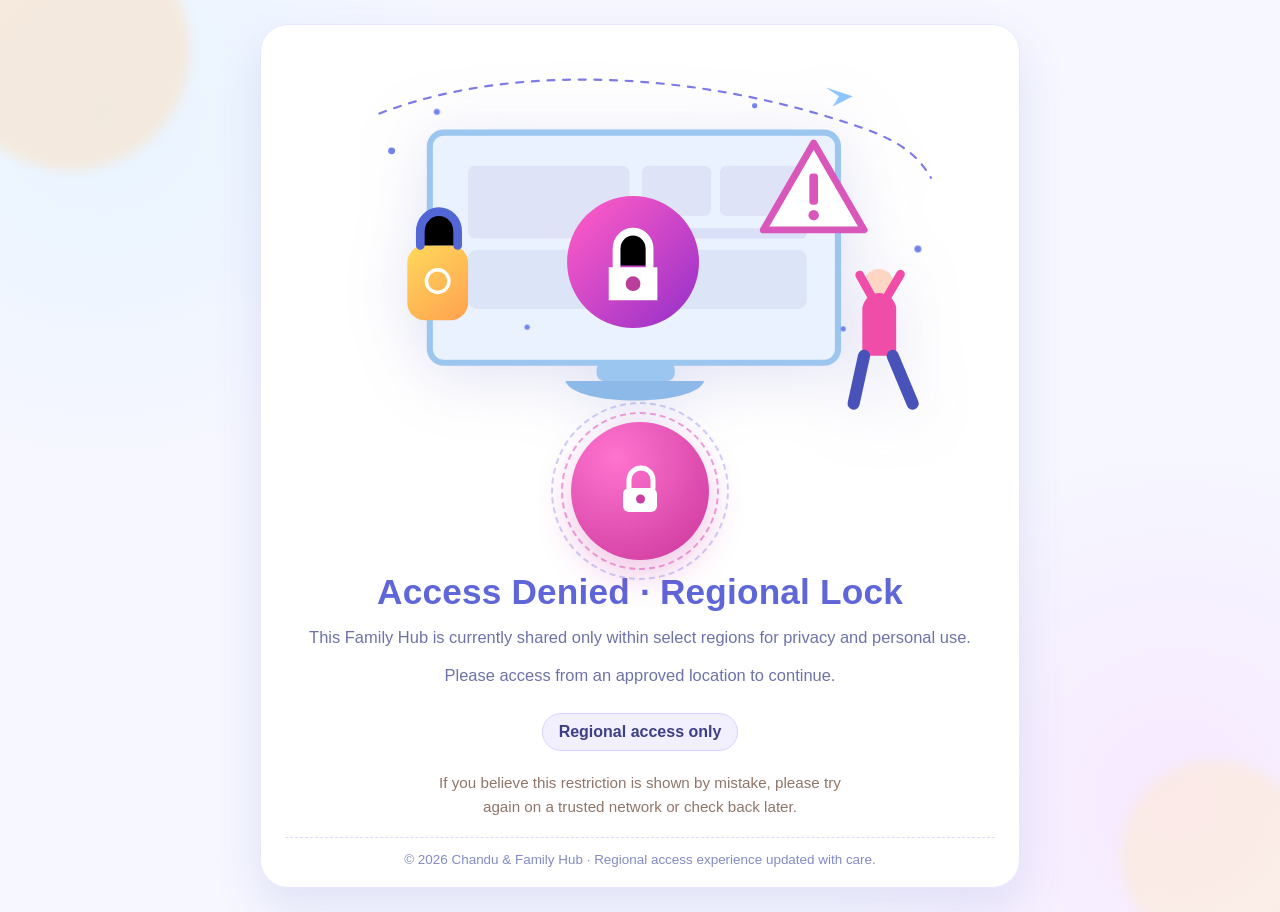
==== commit c35e5b47: "Enhance Tirumala memory page with detailed ratha timeline and loader" ====
--- a/index.html
+++ b/index.html
@@ -1301,6 +1301,7 @@
       <a href="https://chandusindhu.web.app/" class="ft-link" onclick="gtag('event','footer_nav_click',{destination:'wedding_site'})">💍 Wedding Invitation</a>
       <a href="april-memory-2025.html" class="ft-link" onclick="gtag('event','footer_nav_click',{destination:'april_memory'})">💔 April 3rd Memory</a>
       <a href="first-international-trip-2024.html" class="ft-link" onclick="gtag('event','footer_nav_click',{destination:'first_international_trip_2024'})">✈️ First International Trip</a>
+      <a href="first-tirumala-visit-2024.html" class="ft-link" onclick="gtag('event','footer_nav_click',{destination:'first_tirumala_visit_2024'})">🛕 First Tirumala Visit</a>
     </div>
     <div class="ft-copy">
       © <strong id="ft-year"></strong> All Rights Reserved<br>
@@ -1767,7 +1768,46 @@
   </div>`;
   grid.appendChild(fit);
   setTimeout(()=>fit.classList.add('in'), 100 + FAMILY.length*140 + 360);
-  
+
+/* ── First Tirumala Visit Card ── */
+  const ftv = document.createElement('a');
+  ftv.href = 'first-tirumala-visit-2024.html';
+  ftv.className = 'wedding-card card-annaprasan';
+  ftv.addEventListener('click', () => {
+    gtag('event', 'first_tirumala_visit_card_click', {
+      destination: 'first-tirumala-visit-2024.html'
+    });
+  });
+  ftv.innerHTML = `
+  <div class="wc-header">
+    <div class="wc-header-stripe"></div>
+    <div class="wc-rings" style="display:flex;align-items:center;justify-content:center;">
+      <svg viewBox="0 0 80 80" fill="none" width="100%" height="100%" aria-hidden="true">
+        <circle cx="40" cy="40" r="27" fill="#f6ecd9" stroke="#c4923a" stroke-width="2"/>
+        <path d="M22 52H58L54 33H26L22 52Z" fill="#c4923a" opacity=".18"/>
+        <path d="M26 33H54L50.5 22H29.5L26 33Z" fill="#c4923a" opacity=".28"/>
+        <path d="M32 22H48V18H32V22Z" fill="#9b2d3f"/>
+        <circle cx="40" cy="41" r="5" fill="#9b2d3f" opacity=".75"/>
+      </svg>
+    </div>
+    <div class="wc-identity">
+      <div class="wc-eyebrow">🛕 Devotional Memory</div>
+      <div class="wc-title">First Tirumala Visit</div>
+      <div class="wc-subtitle">Chandu &amp; Sindhu · February 16, 2024 · Ratha Saptami</div>
+    </div>
+    <div class="wc-date-badge">
+      <div class="wc-date-day">2024</div>
+      <div class="wc-date-month">Ratha</div>
+      <div class="wc-date-year">Saptami</div>
+    </div>
+  </div>
+  <div class="wc-body">
+    <p class="wc-desc">A rich keepsake of your first Tirumala journey together with timeline, vahanam start times, and the darshan memory from Ratha Saptami 2024.</p>
+    <div class="wc-cta">Open Memory <svg width="13" height="13" viewBox="0 0 13 13" fill="none"><path d="M2 6.5h9M8 3l3.5 3.5L8 10" stroke="currentColor" stroke-width="1.6" stroke-linecap="round" stroke-linejoin="round"/></svg></div>
+  </div>`;
+  grid.appendChild(ftv);
+  setTimeout(()=>ftv.classList.add('in'), 100 + FAMILY.length*140 + 440);
+
 
   /* Add member card */
   const add = document.createElement('div');
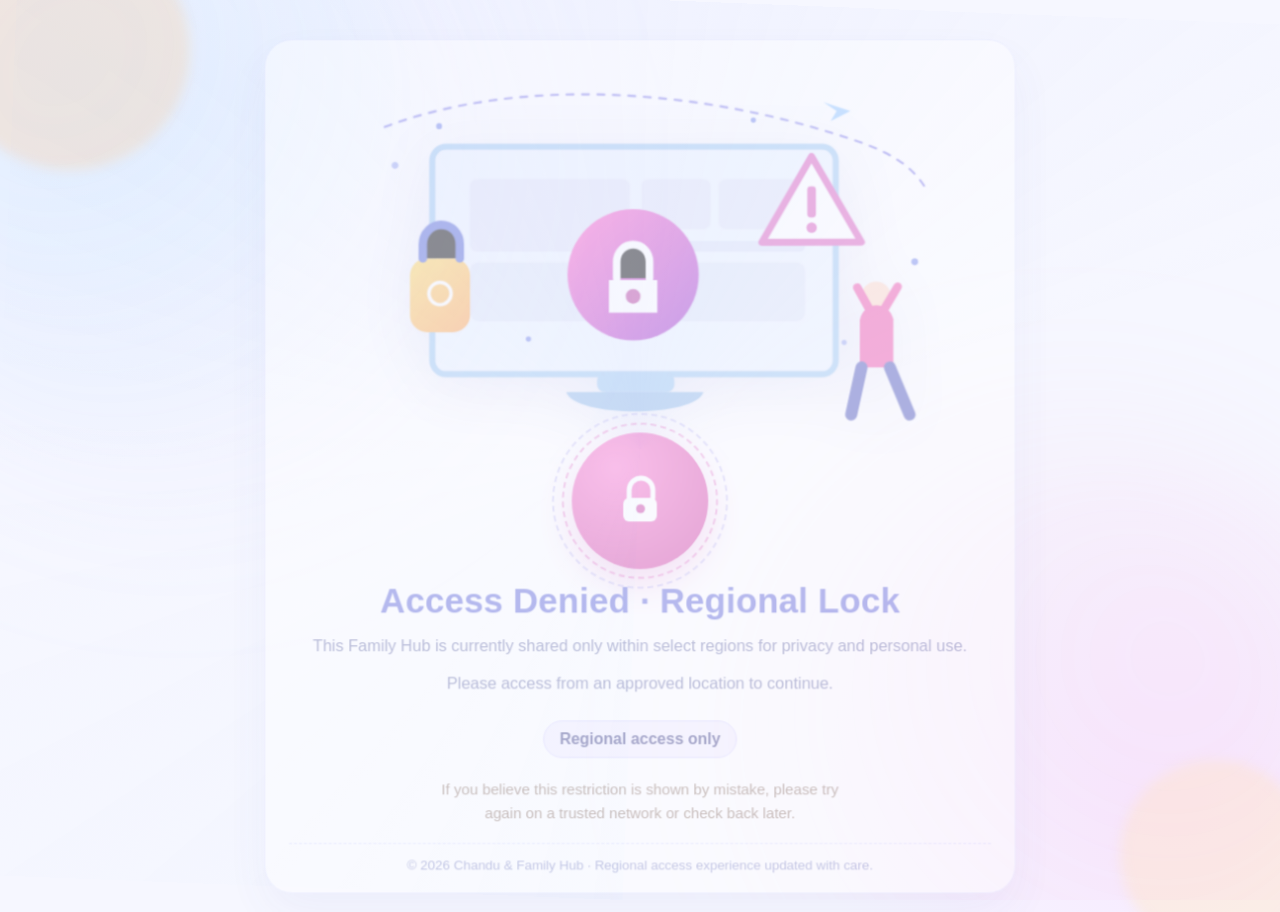
==== commit a57de547: "Add shared motion design system with unique themes per page" ====
--- a/index.html
+++ b/index.html
@@ -1003,6 +1003,10 @@
   --wc-cta-hover-shadow: 0 6px 24px rgba(155,45,63,.45);
 }
 </style>
+
+<meta name="motion-theme" content="blossom">
+<link rel="stylesheet" href="motion-designs.css">
+<script defer src="motion-designs.js"></script>
 </head>
 <body>
 
--- a/motion-designs.css
+++ b/motion-designs.css
@@ -0,0 +1,108 @@
+:root {
+  --motion-a: 255, 192, 203;
+  --motion-b: 192, 220, 255;
+  --motion-c: 255, 230, 180;
+}
+
+body.motion-enhanced {
+  position: relative;
+}
+
+.motion-stage {
+  position: fixed;
+  inset: 0;
+  pointer-events: none;
+  z-index: 2;
+  overflow: hidden;
+}
+
+.motion-stage::before,
+.motion-stage::after {
+  content: "";
+  position: absolute;
+  width: min(55vw, 680px);
+  height: min(55vw, 680px);
+  border-radius: 999px;
+  filter: blur(70px);
+  opacity: 0.2;
+  mix-blend-mode: screen;
+  animation: motionDrift 18s ease-in-out infinite alternate;
+}
+
+.motion-stage::before {
+  top: -18%;
+  left: -12%;
+  background: radial-gradient(circle at 30% 30%, rgba(var(--motion-a), 0.65), rgba(var(--motion-a), 0));
+}
+
+.motion-stage::after {
+  bottom: -22%;
+  right: -10%;
+  background: radial-gradient(circle at 65% 35%, rgba(var(--motion-b), 0.6), rgba(var(--motion-b), 0));
+  animation-duration: 24s;
+}
+
+.motion-ribbon {
+  position: absolute;
+  inset: 0;
+  background: conic-gradient(from 180deg at 50% 50%, rgba(var(--motion-c), 0.05), transparent 26%, rgba(var(--motion-a), 0.08), transparent 70%);
+  animation: motionSpin 32s linear infinite;
+}
+
+.motion-enhanced main,
+.motion-enhanced .page,
+.motion-enhanced .container,
+.motion-enhanced section,
+.motion-enhanced .hero,
+.motion-enhanced .content,
+.motion-enhanced .announcement {
+  position: relative;
+  z-index: 3;
+}
+
+.motion-reveal {
+  opacity: 0;
+  transform: translateY(24px) scale(0.985);
+  transition: opacity 0.85s ease, transform 0.85s cubic-bezier(.2, .7, .2, 1);
+}
+
+.motion-reveal.motion-in {
+  opacity: 1;
+  transform: translateY(0) scale(1);
+}
+
+.motion-glow {
+  animation: motionPulse 6s ease-in-out infinite;
+  will-change: transform, filter;
+}
+
+@keyframes motionDrift {
+  0% { transform: translate3d(0, 0, 0) scale(1); }
+  50% { transform: translate3d(6%, -4%, 0) scale(1.05); }
+  100% { transform: translate3d(-4%, 6%, 0) scale(0.96); }
+}
+
+@keyframes motionSpin {
+  to { transform: rotate(360deg) scale(1.12); }
+}
+
+@keyframes motionPulse {
+  0%, 100% { transform: translateY(0); filter: saturate(1); }
+  50% { transform: translateY(-3px); filter: saturate(1.12); }
+}
+
+@media (prefers-reduced-motion: reduce) {
+  .motion-stage,
+  .motion-ribbon {
+    display: none;
+  }
+
+  .motion-reveal,
+  .motion-reveal.motion-in,
+  .motion-glow {
+    opacity: 1;
+    transform: none;
+    transition: none;
+    animation: none;
+  }
+}
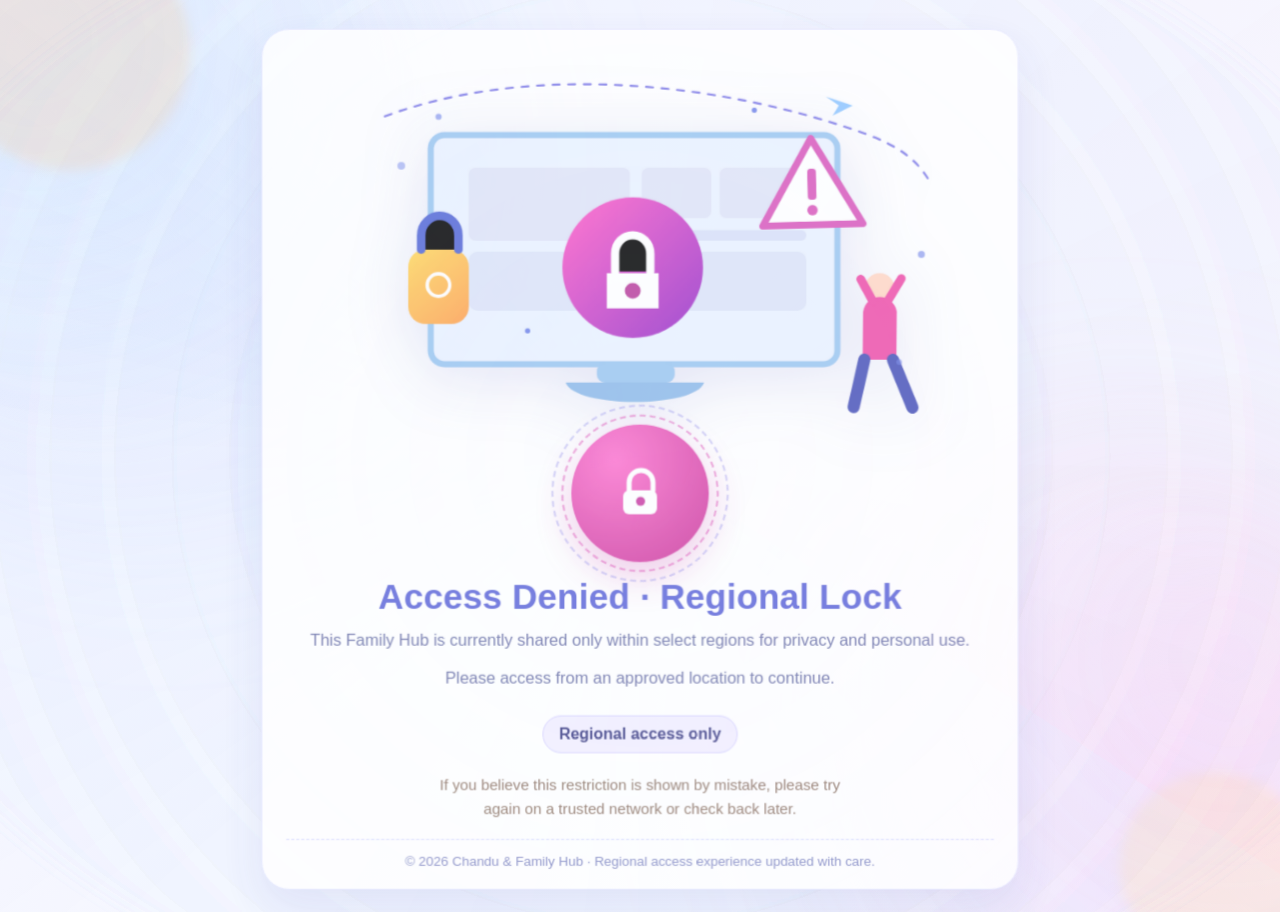
==== commit 7d5addce: "Refine astrology viewer UI and link it from index footer" ====
--- a/index.html
+++ b/index.html
@@ -1003,10 +1003,6 @@
   --wc-cta-hover-shadow: 0 6px 24px rgba(155,45,63,.45);
 }
 </style>
-
-<meta name="motion-theme" content="blossom">
-<link rel="stylesheet" href="motion-designs.css">
-<script defer src="motion-designs.js"></script>
 </head>
 <body>
 
@@ -1306,6 +1302,7 @@
       <a href="april-memory-2025.html" class="ft-link" onclick="gtag('event','footer_nav_click',{destination:'april_memory'})">💔 April 3rd Memory</a>
       <a href="first-international-trip-2024.html" class="ft-link" onclick="gtag('event','footer_nav_click',{destination:'first_international_trip_2024'})">✈️ First International Trip</a>
       <a href="first-tirumala-visit-2024.html" class="ft-link" onclick="gtag('event','footer_nav_click',{destination:'first_tirumala_visit_2024'})">🛕 First Tirumala Visit</a>
+      <a href="astrology-predictions.html" class="ft-link" onclick="gtag('event','footer_nav_click',{destination:'astrology_predictions'})">🔮 Astrology Predictions</a>
     </div>
     <div class="ft-copy">
       © <strong id="ft-year"></strong> All Rights Reserved<br>
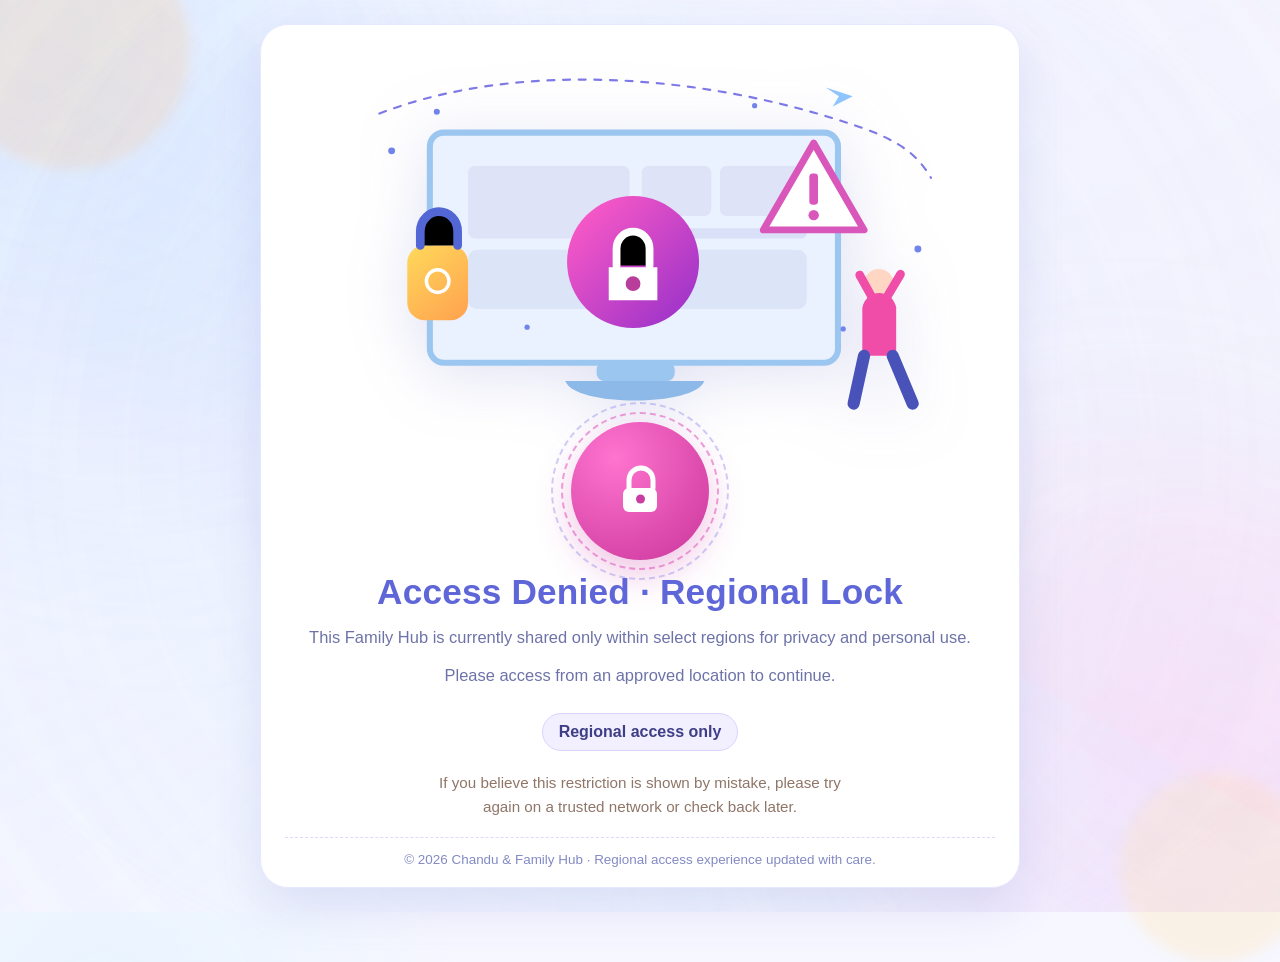
==== commit f4d3d15b: "Improve mobile UX and add astrology spotlight section" ====
--- a/index.html
+++ b/index.html
@@ -763,6 +763,57 @@
   color:var(--white);padding:8px 16px;border-radius:50px;
   min-width:72px;text-align:center;flex-shrink:0;
   box-shadow:0 3px 12px rgba(44,31,24,.15);
+}
+
+/* ═══════════════════════════════════════════
+   ASTROLOGY SPOTLIGHT
+═══════════════════════════════════════════ */
+.astro-section{
+  padding:clamp(60px,8vw,95px) clamp(20px,6vw,80px);
+  max-width:960px;
+  margin:0 auto;
+}
+.astro-card{
+  display:flex;align-items:center;gap:18px;
+  border-radius:20px;
+  border:1px solid rgba(192,154,82,.28);
+  background:linear-gradient(135deg,#fff,#fcf5ff 55%,#f5f9ff);
+  box-shadow:var(--shadow-md);
+  padding:clamp(18px,3vw,30px);
+  text-decoration:none;color:inherit;
+  transition:transform .38s var(--spring),box-shadow .35s var(--ease);
+}
+.astro-card:hover{transform:translateY(-6px) scale(1.01);box-shadow:var(--shadow-lg);}
+.astro-icon{
+  width:58px;height:58px;border-radius:16px;
+  background:linear-gradient(135deg,#f5d7e8,#f0e2ff);
+  display:grid;place-items:center;
+  font-size:1.8rem;
+  flex-shrink:0;
+}
+.astro-meta{flex:1;min-width:0;}
+.astro-eyebrow{
+  font-size:.62rem;font-weight:400;letter-spacing:.34em;
+  text-transform:uppercase;color:var(--ink-3);margin-bottom:4px;
+}
+.astro-title{
+  font-family:'Playfair Display',serif;
+  font-size:clamp(1.4rem,3.4vw,2rem);
+  font-weight:700;
+  color:var(--ink);
+  margin-bottom:5px;
+}
+.astro-desc{font-size:.9rem;color:var(--ink-2);line-height:1.6;}
+.astro-cta{
+  font-family:'Playfair Display',serif;font-size:1rem;font-weight:700;
+  color:var(--white);padding:10px 16px;border-radius:999px;
+  background:linear-gradient(135deg,#b96d87,#9d6adf);
+  box-shadow:0 6px 16px rgba(121,73,144,.24);
+  white-space:nowrap;flex-shrink:0;
+}
+@media(max-width:700px){
+  .astro-card{align-items:flex-start;flex-direction:column;}
+  .astro-cta{align-self:flex-start;}
 }
 
 /* ═══════════════════════════════════════════
@@ -1260,6 +1311,24 @@
     <div class="sl-line sl-line-r"></div>
   </div>
   <div class="up-list" id="up-list"></div>
+</section>
+
+<!-- ── ASTROLOGY ── -->
+<section class="astro-section">
+  <div class="section-label reveal">
+    <div class="sl-line sl-line-l"></div>
+    <span class="sl-text">Astrology</span>
+    <div class="sl-line sl-line-r"></div>
+  </div>
+  <a href="astrology-predictions.html" class="astro-card reveal" onclick="gtag('event','astrology_section_click',{destination:'astrology_predictions'})">
+    <div class="astro-icon">🔮</div>
+    <div class="astro-meta">
+      <div class="astro-eyebrow">Predictions · Family Profile</div>
+      <div class="astro-title">Astrology Predictions</div>
+      <div class="astro-desc">Open personalized prediction files for Yokshith, Chandu, and Sindhu in a dedicated read-only viewer.</div>
+    </div>
+    <div class="astro-cta">Open Page</div>
+  </a>
 </section>
 
 <!-- ── LOVE NOTE ── -->
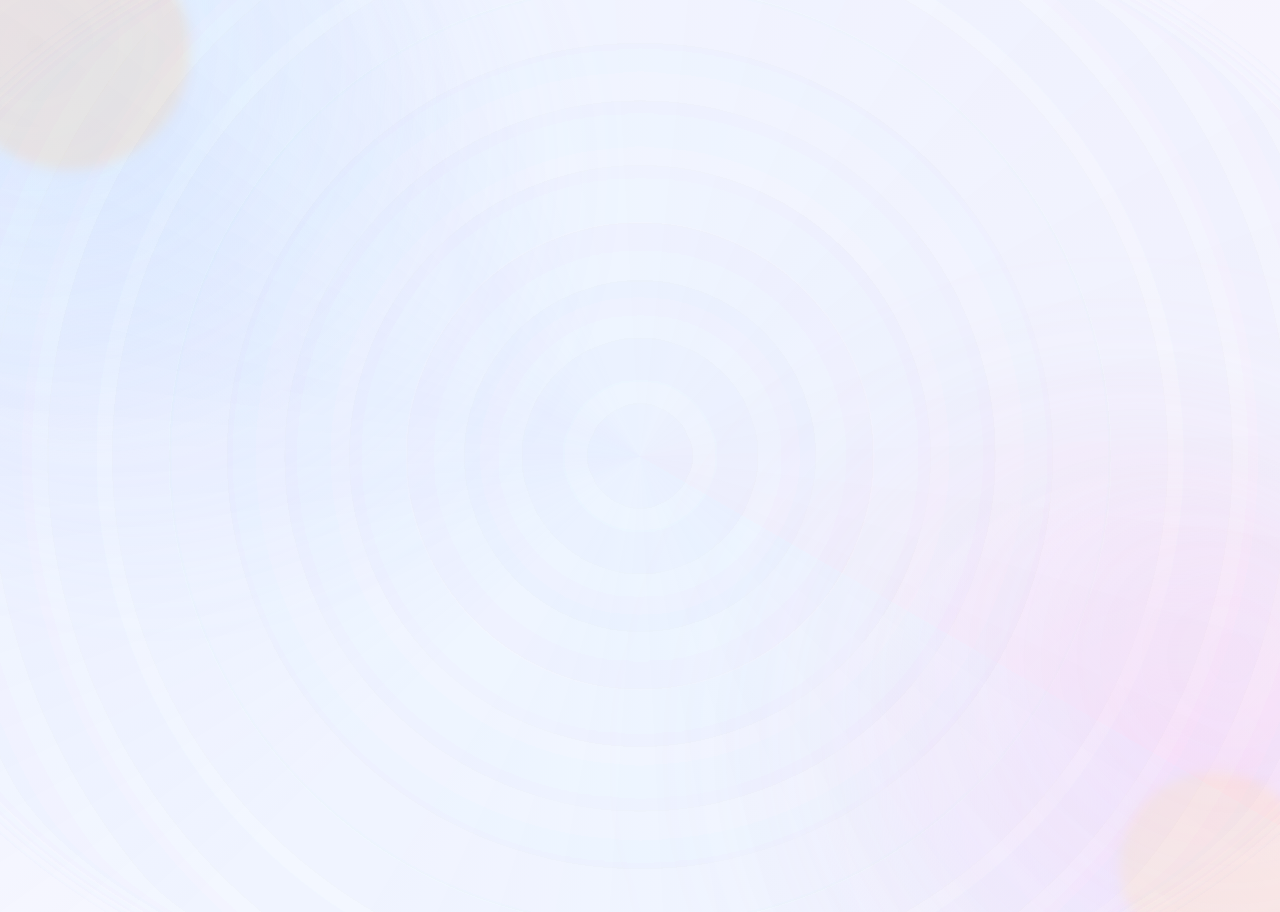
==== commit 9785fda3: "Reorder astrology profiles to Chandu, Sindhu, Yokshith" ====
--- a/index.html
+++ b/index.html
@@ -1325,7 +1325,7 @@
     <div class="astro-meta">
       <div class="astro-eyebrow">Predictions · Family Profile</div>
       <div class="astro-title">Astrology Predictions</div>
-      <div class="astro-desc">Open personalized prediction files for Yokshith, Chandu, and Sindhu in a dedicated read-only viewer.</div>
+      <div class="astro-desc">Open personalized prediction files for Chandu, Sindhu, and Yokshith in a dedicated read-only viewer.</div>
     </div>
     <div class="astro-cta">Open Page</div>
   </a>
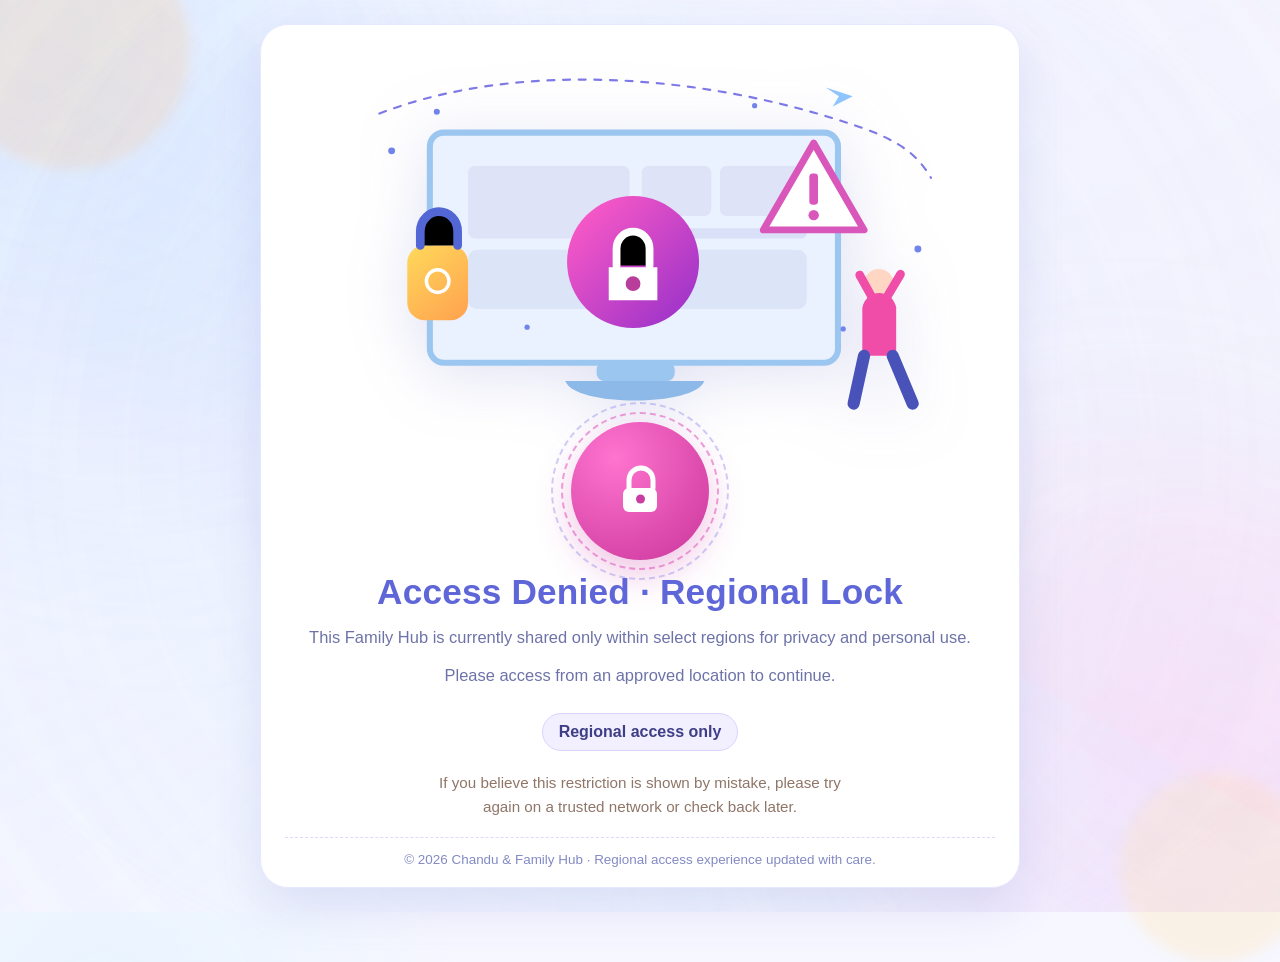
==== commit a31435e7: "Add dynamic theme engine with live weather and holiday detection" ====
--- a/index.html
+++ b/index.html
@@ -55,18 +55,86 @@
 html{font-size:16px;scroll-behavior:smooth;-webkit-text-size-adjust:100%;}
 body{
   font-family:'Lato',sans-serif;
-  background:var(--ivory);
-  color:var(--ink);
+  background:var(--theme-bg,var(--ivory));
+  color:var(--theme-fg,var(--ink));
   min-height:100vh;
   overflow-x:hidden;
   cursor:default;
   opacity:0;
   transform:translateY(10px) scale(.995);
-  transition:opacity .9s var(--ease), transform 1s var(--spring);
+  transition:opacity .9s var(--ease), transform 1s var(--spring), background .5s ease, color .5s ease;
 }
 body.page-ready{opacity:1;transform:none;}
 img,svg{display:block;}
 a{color:inherit;text-decoration:none;}
+
+/* ═══════════════════════════════════════════
+   DYNAMIC THEME ENGINE
+═══════════════════════════════════════════ */
+body[data-theme="morning"] { --theme-bg:#FFF3CD; }
+body[data-theme="afternoon"] { --theme-bg:#FFE0B2; }
+body[data-theme="evening"] { --theme-bg:#F4C28A; }
+body[data-theme="night"] { --theme-bg:#1E1E2F; --theme-fg:#FFFFFF; }
+
+body[data-theme="sunny"] { --theme-bg:#FFE57F; }
+body[data-theme="cloudy"] { --theme-bg:#CFD8DC; }
+body[data-theme="rainy"] { --theme-bg:#546E7A; --theme-fg:#FFFFFF; }
+
+body[data-theme="diwali"] { --theme-bg:#1a0033; --theme-fg:gold; }
+body[data-theme="newyear"] { --theme-bg:#101522; --theme-fg:#FFFFFF; }
+body[data-theme="festival"] { --theme-bg:#2F0F3A; --theme-fg:#FFE8A3; }
+
+#greeting{
+  margin-top:14px;
+  font-family:'Cormorant Garamond',serif;
+  font-size:clamp(1.2rem,2.6vw,1.7rem);
+  letter-spacing:.03em;
+  opacity:.92;
+}
+
+#weatherEffects{position:fixed;inset:0;pointer-events:none;z-index:2;}
+.rain-drop {
+  position: absolute;
+  top:-10px;
+  width:2px;
+  height:15px;
+  background:rgba(255,255,255,.85);
+  animation: rain linear infinite;
+}
+@keyframes rain { to { transform: translateY(110vh); } }
+
+#lightning {
+  position: fixed;
+  inset: 0;
+  background: white;
+  opacity: 0;
+  pointer-events: none;
+  z-index: 3;
+}
+
+.sun {
+  position:absolute;
+  top:50px;
+  right:50px;
+  width:80px;
+  height:80px;
+  background:yellow;
+  border-radius:50%;
+  box-shadow:0 0 50px yellow;
+}
+
+.fog {
+  position:absolute;
+  left:-50%;
+  width:200%;
+  height:100%;
+  background:rgba(255,255,255,0.18);
+  animation:fogMove 20s linear infinite;
+}
+@keyframes fogMove {
+  from { transform: translateX(-8%); }
+  to { transform: translateX(8%); }
+}
 
 /* ═══════════════════════════════════════════
    LOADER
@@ -1147,6 +1215,7 @@
 
   <div class="logo-text">Chandu & Family</div>
   <div class="logo-sub">Est. 2023 · Celebrations of Love</div>
+  <h2 id="greeting" aria-live="polite">Hello 👋</h2>
 
   <div class="orn">
     <div class="orn-line orn-line-l"></div>
@@ -1382,6 +1451,7 @@
 
 </main>
 
+<script src="theme-engine.js"></script>
 <script>
 /* ═══════════════════════════════════════════════════════════
    FAMILY DATA
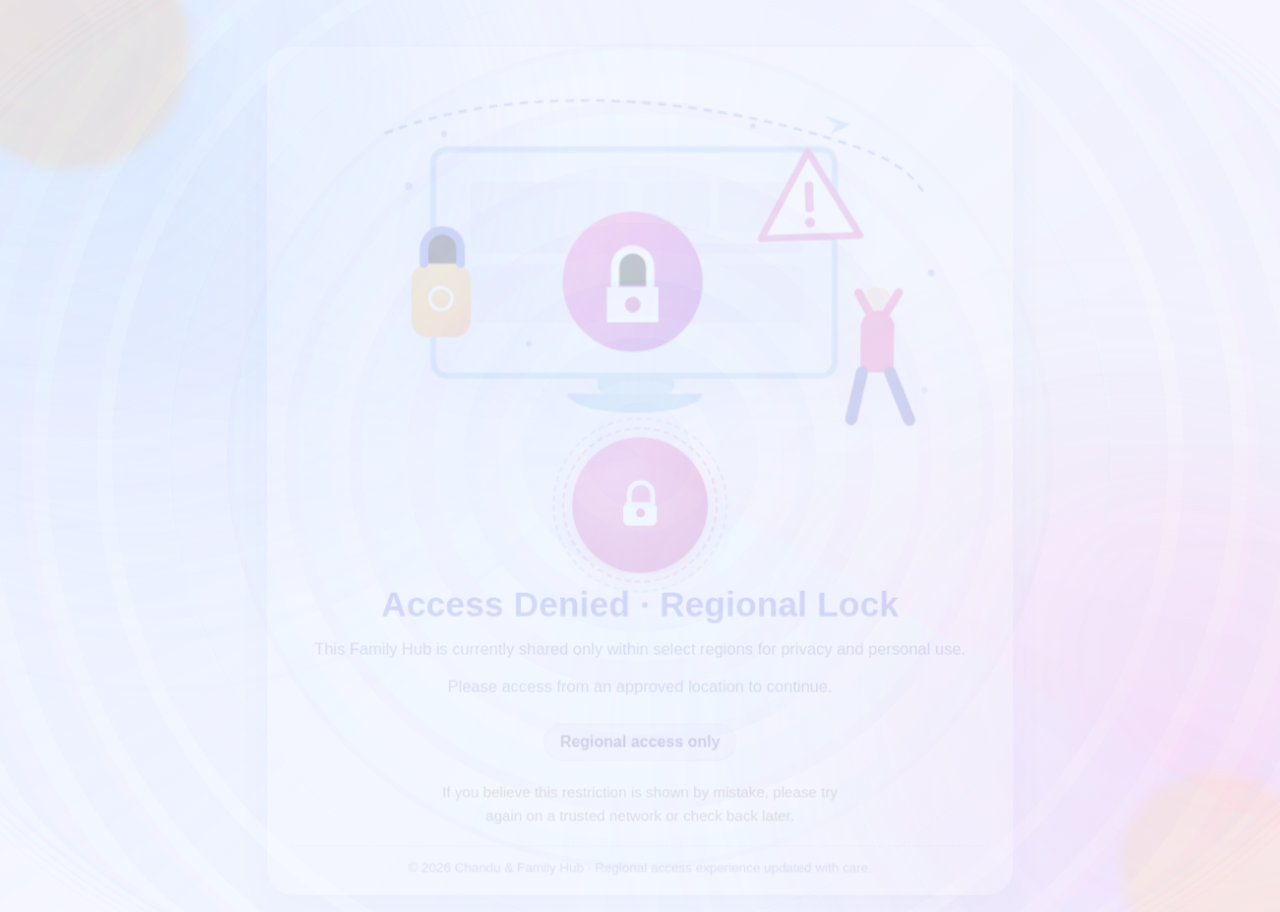
==== commit b124de98: "Merge 86861d2d1cc6f331f965a75a6ca06edd9c7fe122 into 75514eb758af88e1c15bdffd9fd08977f28249c9" ====
--- a/index.html
+++ b/index.html
@@ -1122,6 +1122,10 @@
   --wc-cta-hover-shadow: 0 6px 24px rgba(155,45,63,.45);
 }
 </style>
+
+<meta name="motion-theme" content="blossom">
+<link rel="stylesheet" href="motion-designs.css">
+<script defer src="motion-designs.js"></script>
 </head>
 <body>
 
--- a/motion-designs.css
+++ b/motion-designs.css
@@ -0,0 +1,244 @@
+:root {
+  --motion-a: 255, 192, 203;
+  --motion-b: 192, 220, 255;
+  --motion-c: 255, 230, 180;
+  --motion-speed: 18s;
+  --mx: 0;
+  --my: 0;
+}
+
+body.motion-enhanced {
+  position: relative;
+  perspective: 1200px;
+  transform-style: preserve-3d;
+}
+
+.motion-scrollbar {
+  position: fixed;
+  top: 0;
+  left: 0;
+  height: 3px;
+  width: 100%;
+  z-index: 9998;
+  transform-origin: 0 50%;
+  transform: scaleX(0);
+  background: linear-gradient(90deg, rgba(var(--motion-a), 1), rgba(var(--motion-b), 1), rgba(var(--motion-c), 1));
+  box-shadow: 0 0 14px rgba(var(--motion-a), 0.65);
+}
+
+.motion-stage {
+  position: fixed;
+  inset: 0;
+  pointer-events: none;
+  z-index: 2;
+  overflow: hidden;
+  transform-style: preserve-3d;
+}
+
+.motion-stage::before,
+.motion-stage::after {
+  content: "";
+  position: absolute;
+  width: min(58vw, 760px);
+  height: min(58vw, 760px);
+  border-radius: 999px;
+  filter: blur(65px);
+  opacity: 0.24;
+  mix-blend-mode: screen;
+}
+
+.motion-stage::before {
+  top: -20%;
+  left: -16%;
+  background: radial-gradient(circle at 32% 30%, rgba(var(--motion-a), 0.7), rgba(var(--motion-a), 0));
+  animation: motionWave var(--motion-speed) ease-in-out infinite alternate;
+}
+
+.motion-stage::after {
+  right: -16%;
+  bottom: -25%;
+  background: radial-gradient(circle at 66% 35%, rgba(var(--motion-b), 0.65), rgba(var(--motion-b), 0));
+  animation: motionDrift calc(var(--motion-speed) * 1.2) ease-in-out infinite alternate;
+}
+
+.motion-ribbon {
+  position: absolute;
+  inset: -10%;
+  background: conic-gradient(from 120deg at 50% 50%, rgba(var(--motion-c), 0.06), transparent 28%, rgba(var(--motion-a), 0.08), transparent 62%, rgba(var(--motion-b), 0.06));
+  animation: motionSpin calc(var(--motion-speed) * 2) linear infinite;
+}
+
+.motion-grain {
+  position: absolute;
+  inset: 0;
+  opacity: 0.04;
+  background-image: radial-gradient(rgba(var(--motion-c), 0.9) 0.6px, transparent 0.6px);
+  background-size: 4px 4px;
+}
+
+.motion-depth {
+  position: absolute;
+  inset: -14%;
+  transform-style: preserve-3d;
+}
+
+.motion-depth-layer {
+  position: absolute;
+  inset: 0;
+  border-radius: 50%;
+  filter: blur(14px);
+  opacity: 0.12;
+  background: radial-gradient(circle, rgba(var(--motion-c), 0.55), rgba(var(--motion-c), 0));
+  animation: motionLayerFloat calc(var(--motion-speed) * 1.3) ease-in-out infinite alternate;
+}
+
+.motion-depth-layer.layer-1 {
+  transform: translate3d(calc(var(--mx) * 14px), calc(var(--my) * 10px), -180px) scale(0.95);
+}
+
+.motion-depth-layer.layer-2 {
+  transform: translate3d(calc(var(--mx) * -20px), calc(var(--my) * 14px), -320px) scale(1.12);
+  animation-duration: calc(var(--motion-speed) * 1.6);
+}
+
+.motion-depth-layer.layer-3 {
+  transform: translate3d(calc(var(--mx) * 26px), calc(var(--my) * -16px), -430px) scale(1.24);
+  animation-duration: calc(var(--motion-speed) * 2);
+}
+
+.motion-enhanced main,
+.motion-enhanced .page,
+.motion-enhanced .container,
+.motion-enhanced section,
+.motion-enhanced .hero,
+.motion-enhanced .content,
+.motion-enhanced .announcement,
+.motion-enhanced .timeline,
+.motion-enhanced .wrapper {
+  position: relative;
+  z-index: 3;
+}
+
+.motion-3d {
+  transform-style: preserve-3d;
+  transition: transform 0.25s ease;
+}
+
+.motion-3d[data-depth="near"] {
+  transform: translate3d(calc(var(--mx) * 10px), calc(var(--my) * 8px), 42px) rotateX(calc(var(--my) * -3deg)) rotateY(calc(var(--mx) * 3deg));
+}
+
+.motion-3d[data-depth="mid"] {
+  transform: translate3d(calc(var(--mx) * 6px), calc(var(--my) * 5px), 22px) rotateX(calc(var(--my) * -2deg)) rotateY(calc(var(--mx) * 2deg));
+}
+
+.motion-3d[data-depth="far"] {
+  transform: translate3d(calc(var(--mx) * 3px), calc(var(--my) * 2px), 8px) rotateX(calc(var(--my) * -1deg)) rotateY(calc(var(--mx) * 1deg));
+}
+
+.motion-reveal {
+  opacity: 0;
+  transform: translateY(32px) scale(0.985);
+  transition: opacity 0.9s ease, transform 0.9s cubic-bezier(.2, .7, .2, 1);
+}
+
+.motion-reveal.motion-in {
+  opacity: 1;
+  transform: translateY(0) scale(1);
+}
+
+.motion-float {
+  animation: motionFloat 5.2s ease-in-out infinite;
+  will-change: transform;
+}
+
+.motion-glow {
+  animation: motionPulse 5.8s ease-in-out infinite;
+  will-change: transform, filter;
+}
+
+.motion-tilt {
+  transition: transform .22s ease, box-shadow .22s ease;
+  transform-style: preserve-3d;
+  will-change: transform;
+}
+
+.motion-tilt.active {
+  box-shadow: 0 20px 40px rgba(var(--motion-a), 0.22), 0 2px 14px rgba(var(--motion-b), 0.2);
+}
+
+body.motion-mode-cascade .motion-stage::before { animation-name: motionCascade; }
+body.motion-mode-cascade .motion-stage::after { animation-name: motionFloatLarge; }
+body.motion-mode-orbit .motion-stage::before { animation-name: motionOrbit; }
+body.motion-mode-orbit .motion-stage::after { animation-name: motionOrbitReverse; }
+
+@keyframes motionWave {
+  0% { transform: translate3d(0, 0, 0) scale(1); }
+  50% { transform: translate3d(8%, -5%, 0) scale(1.06); }
+  100% { transform: translate3d(-3%, 8%, 0) scale(0.95); }
+}
+
+@keyframes motionDrift {
+  0% { transform: translate3d(0, 0, 0) scale(1); }
+  100% { transform: translate3d(-8%, -10%, 0) scale(1.07); }
+}
+
+@keyframes motionCascade {
+  0% { transform: translate3d(0, -4%, 0) scale(0.98); }
+  100% { transform: translate3d(10%, 8%, 0) scale(1.08); }
+}
+
+@keyframes motionFloatLarge {
+  0% { transform: translate3d(0, 8%, 0) scale(1.02); }
+  100% { transform: translate3d(-8%, -6%, 0) scale(0.96); }
+}
+
+@keyframes motionOrbit {
+  0% { transform: rotate(0deg) translateX(35px) rotate(0deg) scale(1); }
+  100% { transform: rotate(360deg) translateX(35px) rotate(-360deg) scale(1.04); }
+}
+
+@keyframes motionOrbitReverse {
+  0% { transform: rotate(360deg) translateX(40px) rotate(-360deg) scale(1.03); }
+  100% { transform: rotate(0deg) translateX(40px) rotate(0deg) scale(0.98); }
+}
+
+@keyframes motionLayerFloat {
+  0% { transform: translate3d(0, 0, -200px) scale(1); }
+  100% { transform: translate3d(5%, -6%, -260px) scale(1.08); }
+}
+
+@keyframes motionSpin {
+  to { transform: rotate(360deg) scale(1.08); }
+}
+
+@keyframes motionFloat {
+  0%, 100% { transform: translateY(0); }
+  50% { transform: translateY(-6px); }
+}
+
+@keyframes motionPulse {
+  0%, 100% { transform: translateY(0); filter: saturate(1); }
+  50% { transform: translateY(-2px); filter: saturate(1.15); }
+}
+
+@media (prefers-reduced-motion: reduce) {
+  .motion-stage,
+  .motion-scrollbar {
+    display: none;
+  }
+
+  .motion-reveal,
+  .motion-reveal.motion-in,
+  .motion-glow,
+  .motion-float,
+  .motion-tilt,
+  .motion-3d,
+  .motion-tilt.active {
+    opacity: 1;
+    transform: none;
+    transition: none;
+    animation: none;
+    box-shadow: none;
+  }
+}
